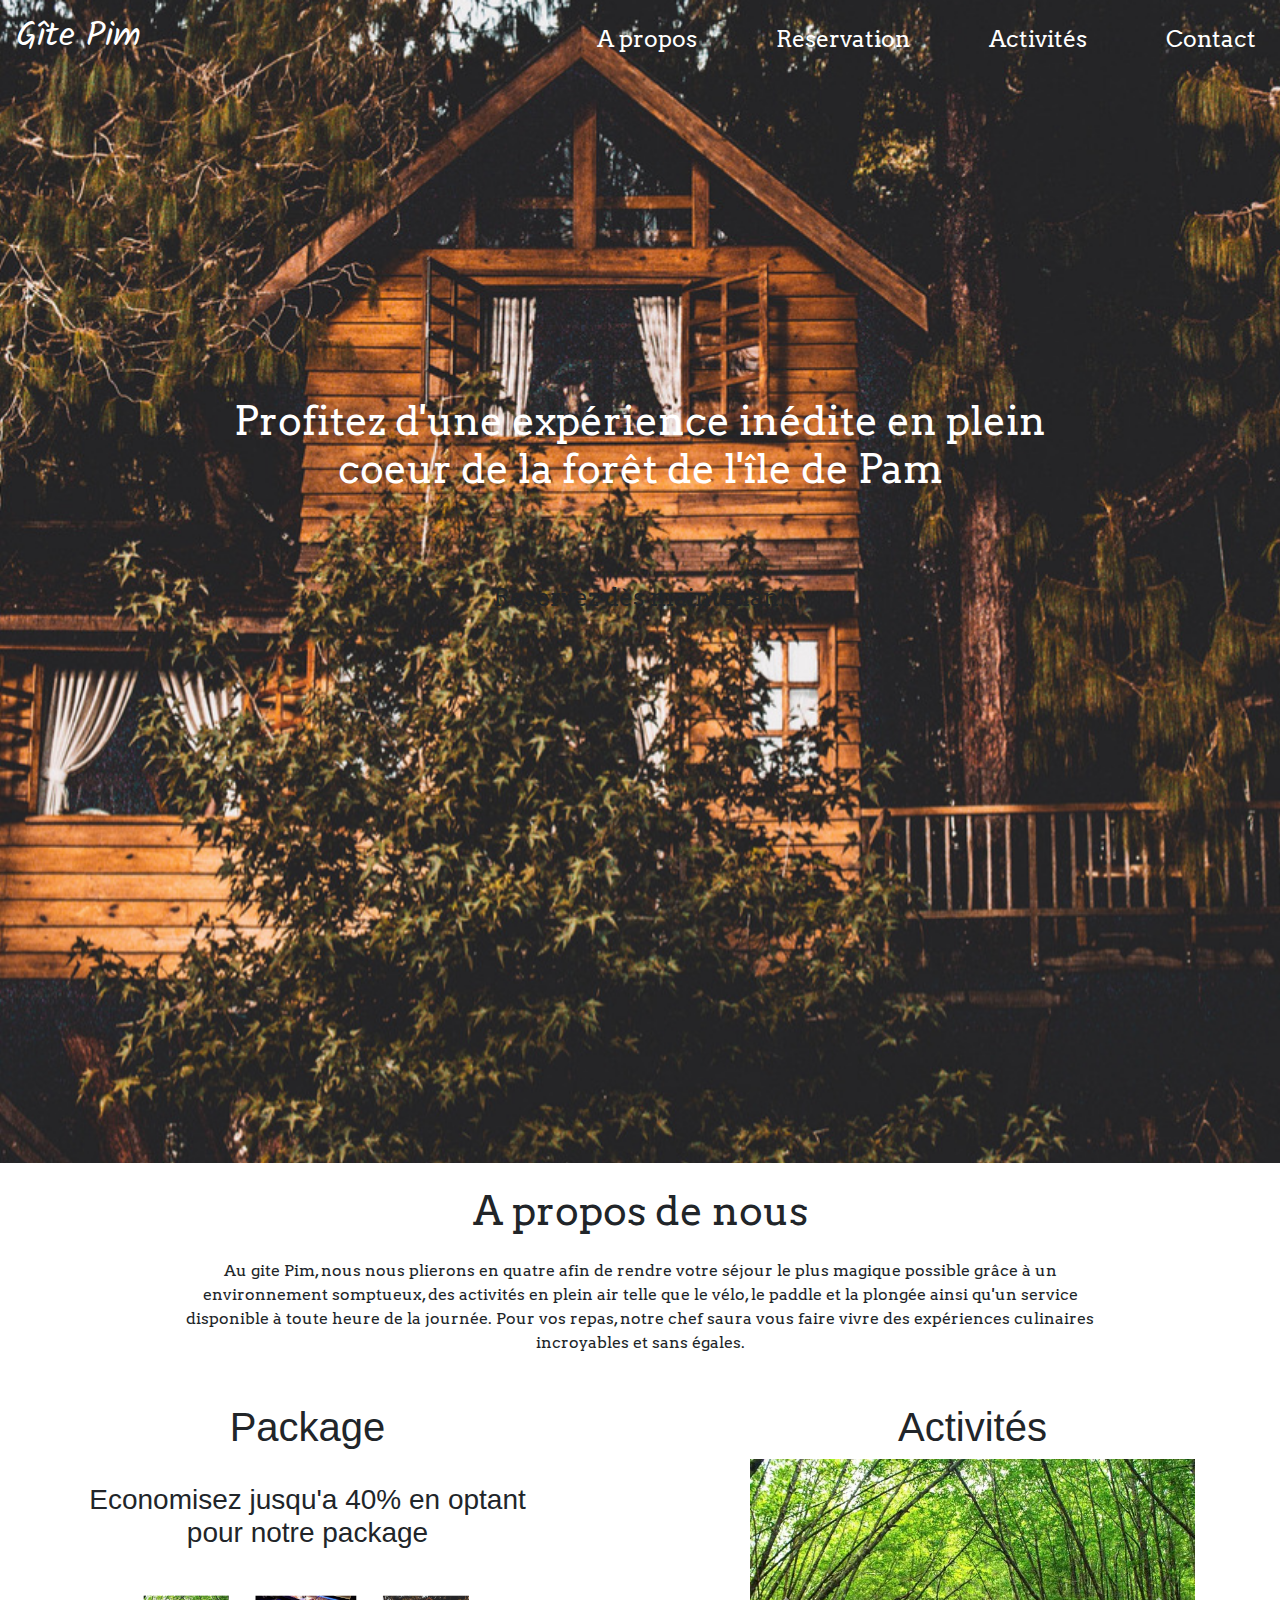
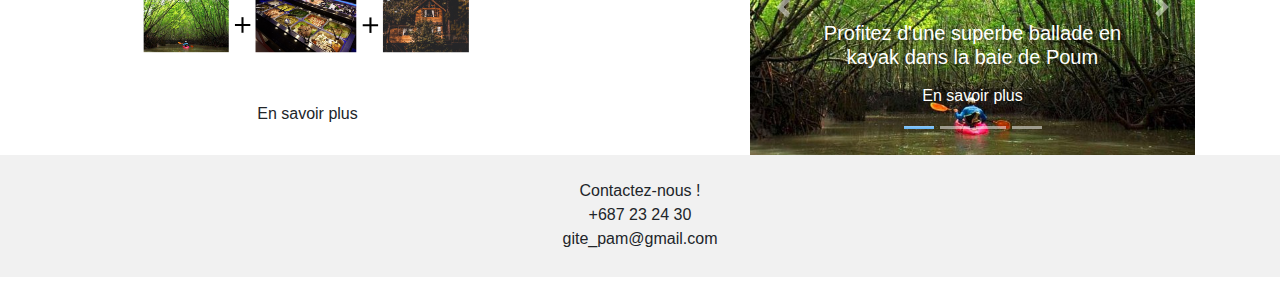
==== index.html @ 511f00cb "Commentaires_code_index" ====
<!DOCTYPE html>
<html lang="en">

<head>
    <meta charset="UTF-8">
    <meta http-equiv="X-UA-Compatible" content="IE=edge">
    <meta name="viewport" content="width=device-width, initial-scale=1.0">

    <link rel="stylesheet" href="../style/style.css">
    <!-- Lien fontawesome -->
    <link rel="stylesheet" href="https://cdnjs.cloudflare.com/ajax/libs/font-awesome/6.2.1/css/all.min.css"
        integrity="sha512-MV7K8+y+gLIBoVD59lQIYicR65iaqukzvf/nwasF0nqhPay5w/9lJmVM2hMDcnK1OnMGCdVK+iQrJ7lzPJQd1w=="
        crossorigin="anonymous" referrerpolicy="no-referrer" />

    <!-- Lien bootstrap -->
    <link rel="stylesheet" href="https://cdn.jsdelivr.net/npm/bootstrap@4.4.1/dist/css/bootstrap.min.css"
        integrity="sha384-Vkoo8x4CGsO3+Hhxv8T/Q5PaXtkKtu6ug5TOeNV6gBiFeWPGFN9MuhOf23Q9Ifjh" crossorigin="anonymous">
    <script src="https://code.jquery.com/jquery-3.4.1.slim.min.js"
        integrity="sha384-J6qa4849blE2+poT4WnyKhv5vZF5SrPo0iEjwBvKU7imGFAV0wwj1yYfoRSJoZ+n"
        crossorigin="anonymous"></script>
    <script src="https://cdn.jsdelivr.net/npm/popper.js@1.16.0/dist/umd/popper.min.js"
        integrity="sha384-Q6E9RHvbIyZFJoft+2mJbHaEWldlvI9IOYy5n3zV9zzTtmI3UksdQRVvoxMfooAo"
        crossorigin="anonymous"></script>
    <script src="https://cdn.jsdelivr.net/npm/bootstrap@4.4.1/dist/js/bootstrap.min.js"
        integrity="sha384-wfSDF2E50Y2D1uUdj0O3uMBJnjuUD4Ih7YwaYd1iqfktj0Uod8GCExl3Og8ifwB6"
        crossorigin="anonymous"></script>

    <title>gît pim</title>
</head>

<body>
    <!-- JUMBOTRON -->
    <section id="jumbotron">
        <!-- Nav bar -->
        <nav class="navbar navbar-expand-lg navbar-dark">
            <!-- Titre/Logo -->
            <a class="navbar-brand" href="#">Gîte Pim</a>
            <button class="navbar-toggler" type="button" data-toggle="collapse" data-target="#navbarNav"
                aria-controls="navbarNav" aria-expanded="false" aria-label="Toggle navigation">
                <span class="navbar-toggler-icon"></span>
            </button>
            <!-- MENU BURGER -->
            <div class="collapse navbar-collapse" id="navbarNav">
                <ul class="navbar-nav ml-auto">
                    <!-- A propos -->
                    <li class="nav-item ">
                        <a class="nav-link" href="apropos">A propos</a>
                    </li>
                    <!-- Reservation -->
                    <li class="nav-item">
                        <a class="nav-link" href="reservation">Reservation</a>
                    </li>
                    <!-- Activités -->
                    <li class="nav-item">
                        <a class="nav-link" href="activites">Activités</a>
                    </li>
                    <!-- Contact -->
                    <li class="nav-item">
                        <a class="nav-link" href="contact">Contact</a>
                    </li>
                </ul>
            </div>
        </nav>
        <!-- Texte jumbotron -->
        <div class="container text-center text-white w-75 mt-5 jumbotron-text">
            <h1>Profitez d'une expérience inédite en plein coeur de la forêt de l'île de Pam </h1>
            <!-- Bouton jumbotron -->
            <br><br><br>
            <button class="btn" style="font-size: 24px;" onclick="window.location.href ='hebergement.html'">Reservez dès maintenant</button>
        </div>

    </section>
    <!-- A propos de nous -->
    <section id="apropos" class="container text-center w-75 mt-4">
        <h1>A propos de nous</h1>
        <p class="mt-4 pb-4">Au gite Pim, nous nous plierons en quatre afin de rendre
            votre séjour le plus magique possible grâce à un environnement somptueux, des activités en plein
            air telle que le vélo, le paddle et la plongée ainsi qu'un service disponible à toute heure de la
            journée. Pour vos repas, notre chef saura vous faire vivre des expériences culinaires
            incroyables et sans égales. </p>
    </section>

    <!-- PACKAGE + ACTIVITES -->
    <div class="text-center container ">
        <div class="row pt-2">
            <!-- PACKAGE -->
            <div class=" col-md-5 " id="reservation">
                <h1>Package</h1>
                <br>
                <h3>Economisez jusqu'a 40% en optant pour notre package </h3>
                <img style="margin-left: 4%;" src="../img/package.png" alt="package" width="100%">
                <button class="btn ">En savoir plus</button>
            </div>
            <div class="col-md-2"></div>
            <!-- CAROUSEL ACTIVITES -->
            <div class="col-md-5" id="decouvertes">
                <h1>Activités</h1>
                <div id="carouselExampleIndicators" class="text-white carousel slide" data-ride="carousel">
                    <ol class="carousel-indicators">
                        <li data-target="#carouselExampleIndicators" data-slide-to="0" class="active"></li>
                        <li data-target="#carouselExampleIndicators" data-slide-to="1"></li>
                        <li data-target="#carouselExampleIndicators" data-slide-to="2"></li>
                        <li data-target="#carouselExampleIndicators" data-slide-to="3"></li>
                    </ol>
                    <div class="carousel-inner">
                        <!-- Balade en kayak -->
                        <div class="carousel-item active">
                            <img class="d-block w-100" src="../img/kayak.jpg" alt="kayak">
                            <div class="carousel-caption d-none d-md-block">
                                <h5>Profitez d'une superbe ballade en kayak dans la baie de Poum</h5>
                                <button class="btn  text-white">En savoir plus</button>
                            </div>
                        </div>
                        <!-- Découverte Mangrove -->
                        <div class="carousel-item">
                            <img class="d-block w-100" src="../img/paddle.jpg" alt="paddle">
                            <div class="carousel-caption d-none d-md-block">
                                <h5>Découvrez des endroits inédits au fin fond de la mangrove de Poum</h5>
                                <button class="btn  text-white">En savoir plus</button>
                            </div>
                        </div>
                        <!-- Balade VTT -->
                        <div class="carousel-item">
                            <img class="d-block w-100" src="../img/velo.jpg" alt="Velo">
                            <div class="carousel-caption d-none d-md-block">
                                <h5>Prenez un grand bol d'air frais avec nos balade en VTT</h5>
                                <button class="btn  text-white">En savoir plus</button>
                            </div>
                        </div>
                        <!-- Découverte Lagon -->
                        <div class="carousel-item">
                            <img class="d-block w-100" src="../img/plonge.webp" alt="Velo">
                            <div class="carousel-caption d-none d-md-block">
                                <h5>Faites d'incroyable découvertes dans le lagon</h5>
                                <button class="btn  text-white">En savoir plus</button>
                            </div>
                        </div>
                    </div>
                    <!-- Item previous -->
                    <a class="carousel-control-prev" href="#carouselExampleIndicators" role="button" data-slide="prev">
                        <span class="carousel-control-prev-icon" aria-hidden="true"></span>
                        <span class="sr-only">Previous</span>
                    </a>
                    <!-- Item next -->
                    <a class="carousel-control-next" href="#carouselExampleIndicators" role="button" data-slide="next">
                        <span class="carousel-control-next-icon" aria-hidden="true"></span>
                        <span class="sr-only">Next</span>
                    </a>
                </div>
            </div>
        </div>
    </div>

    <!-- FOOTER -->
    <footer class="text-center" style="background-color: #f1f1f1;">
        <!-- Grid container CONTACTS -->
        <div class="container pt-4">
            Contactez-nous !
            <section class="mb-4">
                <!-- Phone Number -->
                +687 23 24 30
                <br>
                <!-- e-mail adress -->
                gite_pam@gmail.com
                <br>
                <!-- Facebook -->
                <a class="btn btn-link btn-floating btn-lg text-dark m-1" href="#!" role="button"
                    data-mdb-ripple-color="dark"><i class="fab fa-facebook-f"></i></a>
                <!-- Instagram -->
                <a class="btn btn-link btn-floating btn-lg text-dark m-1" href="#!" role="button"
                    data-mdb-ripple-color="dark"><i class="fab fa-instagram"></i></a>
                <!-- Linkedin -->
                <a class="btn btn-link btn-floating btn-lg text-dark m-1" href="#!" role="button"
                    data-mdb-ripple-color="dark"><i class="fab fa-linkedin"></i></a>
            </section>
    </footer>

</body>

</html>
---- style/style.css ----
@font-face {
    font-family: solitero;
    src: url("../fonts/Solitreo-Regular.ttf") format("truetype");
}

@font-face {
    font-family: arvo;
    src: url("../fonts/Arvo-Regular.ttf") format("truetype");
}

html {
    scroll-behavior: smooth;
    margin: 0;
    padding: 0;

}

.navbar-brand {
    font-family: solitero;
    font-size: 35px !important;
}

#jumbotron {

    width: 100%;
    height: 100%;

    background-image: url("../img/jumbo.png");
    background-size: cover;
    background-repeat: no-repeat;
    background-position: top;
    padding-bottom: 60vh;
    font-family: arvo;


}

.nav-link {
    color: white !important;
    font-size: 23px;
    margin-left: 7vh;
}

.jumbotron-text {
    padding-top: 30vh;
}

#apropos {
    font-family: arvo;

}


/* Hour */

.container-fluid {
    padding-top: 120px !important;
    padding-bottom: 120px !important;
}

.card {
  box-shadow: 0px 4px 8px 0px #7986CB;
}

input {
    padding: 10px 20px !important;
    border: 1px solid #000 !important;
    border-radius: 10px;
    box-sizing: border-box;
    background-color: #616161 !important;
    color: #fff !important;
    font-size: 16px;
    letter-spacing: 1px;
    width: 180px;
}

input:focus {
    -moz-box-shadow: none !important;
    -webkit-box-shadow: none !important;
    box-shadow: none !important;
    border: 1px solid #512DA8;
    outline-width: 0;
}

::placeholder {
    color: #fff;
    opacity: 1;
}

:-ms-input-placeholder {
    color: #fff;
}

::-ms-input-placeholder {
    color: #fff;
}

button:focus {
    -moz-box-shadow: none !important;
    -webkit-box-shadow: none !important;
    box-shadow: none !important;
    outline-width: 0;
}

.datepicker {
  background-color: #000 !important;
  color: #fff !important;
  border: none;
  padding: 10px !important;
}

.datepicker-dropdown:after {
  border-bottom: 6px solid #000;
}

thead tr:nth-child(3) th {
  color: #fff !important;
  font-weight: bold;
  padding-top: 20px;
  padding-bottom: 10px;
}

.dow, .old-day, .day, .new-day {
  width: 40px !important;
  height: 40px !important;
  border-radius: 0px !important;
}

.old-day:hover, .day:hover, .new-day:hover, .month:hover, .year:hover, .decade:hover, .century:hover {
  border-radius: 6px !important;
  background-color: #eee;
  color: #000;
}

.active {
  border-radius: 6px !important;
  background-image: linear-gradient(#90CAF9, #64B5F6) !important;
  color: #000 !important;
}

.disabled {
  color: #616161 !important;
}

.prev, .next, .datepicker-switch {
  border-radius: 0 !important;
  padding: 20px 10px !important;
  text-transform: uppercase;
  font-size: 20px;
  color: #fff !important;
  opacity: 0.8;
}

.prev:hover, .next:hover, .datepicker-switch:hover {
  background-color: inherit !important;
  opacity: 1;
}

.cell {
  border: 1px solid #BDBDBD;
  margin: 2px;
  cursor: pointer;
}

.cell:hover {
  border: 1px solid #3D5AFE;
}

.cell.select {
  background-color: #3D5AFE;
  color: #fff;
}

.fa-calendar {
  color: #fff;
  font-size: 30px;
  padding-top: 8px;
  padding-left: 5px;
  cursor: pointer;
}

/* Hour end */
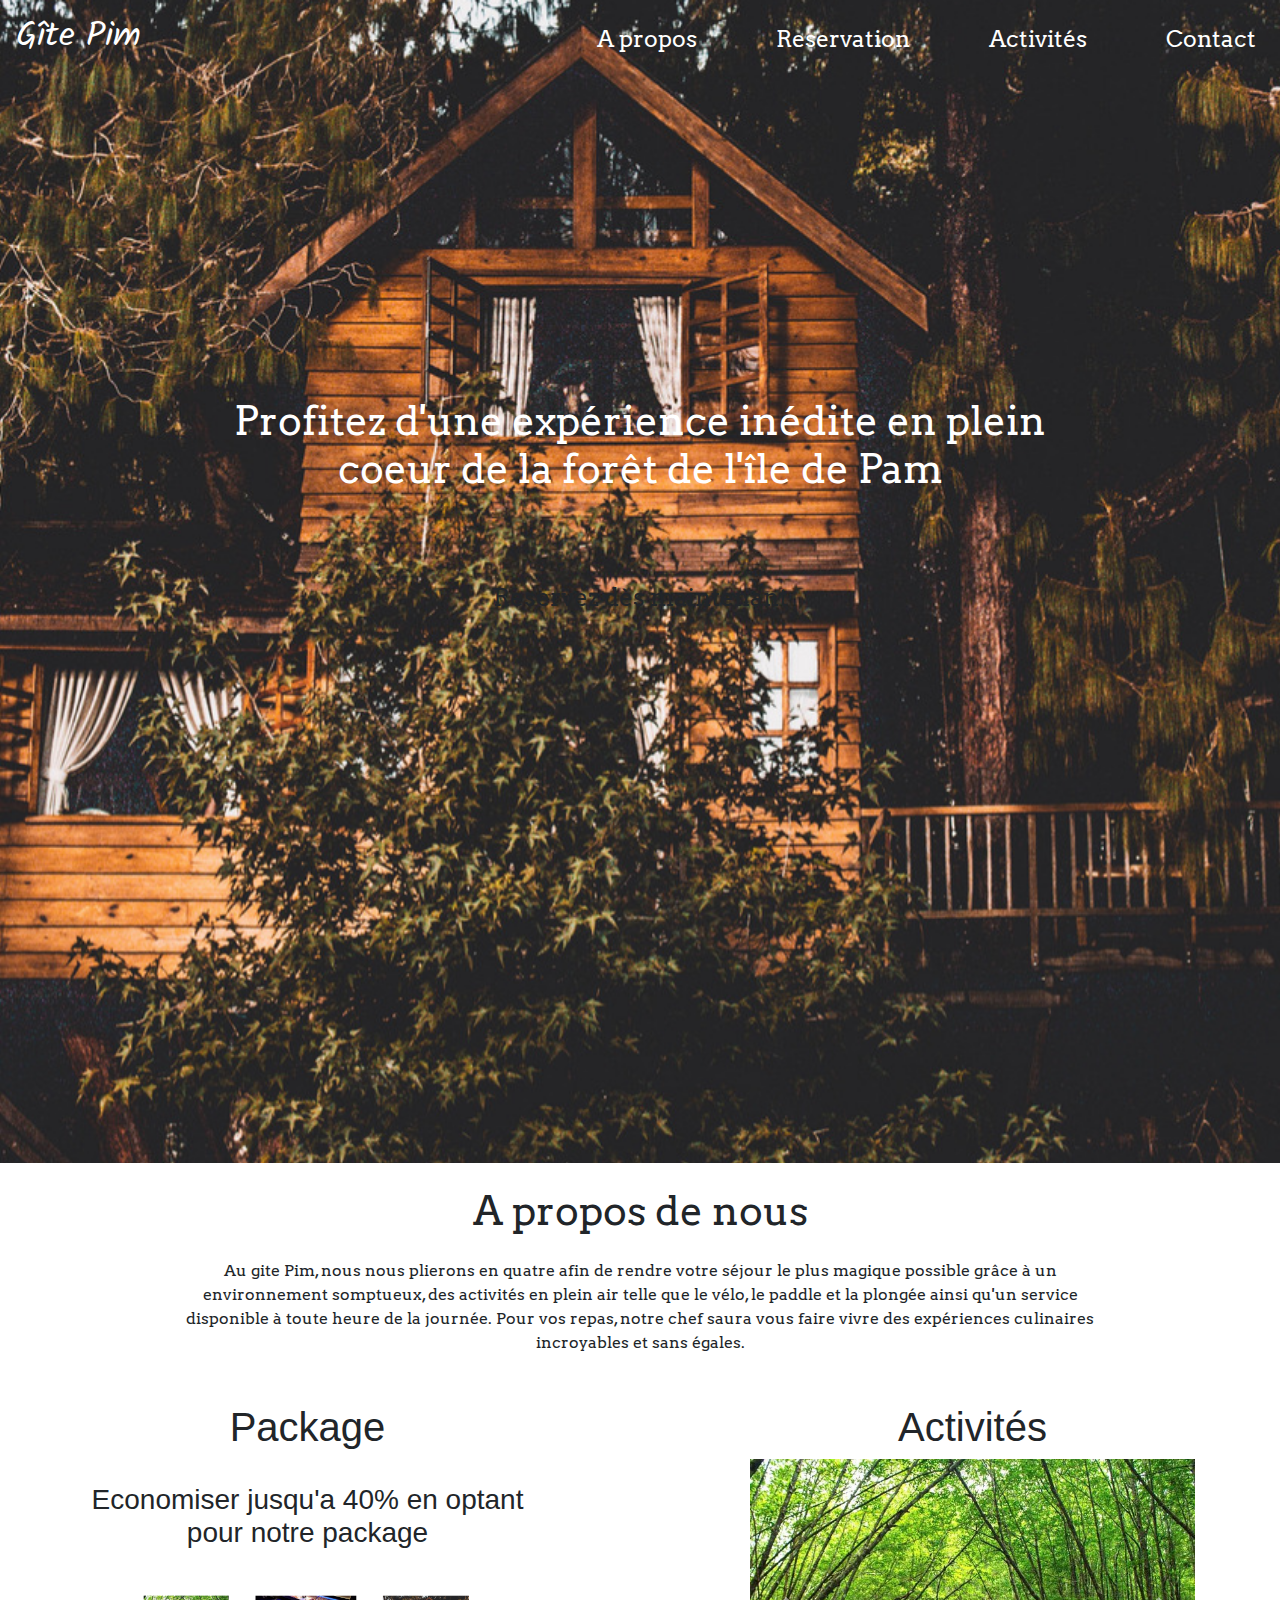
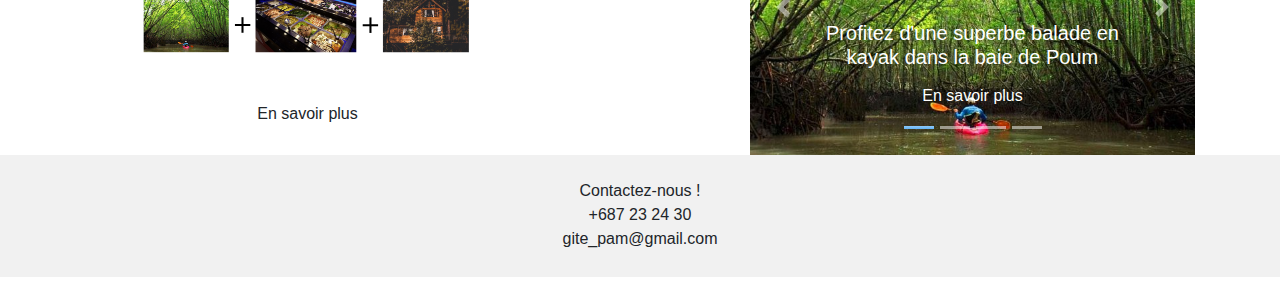
==== commit 55972a8c: "commit_package" ====
--- a/index.html
+++ b/index.html
@@ -25,7 +25,7 @@
         integrity="sha384-wfSDF2E50Y2D1uUdj0O3uMBJnjuUD4Ih7YwaYd1iqfktj0Uod8GCExl3Og8ifwB6"
         crossorigin="anonymous"></script>
 
-    <title>gît pim</title>
+    <title>Gîte Pim</title>
 </head>
 
 <body>
@@ -33,7 +33,6 @@
     <section id="jumbotron">
         <!-- Nav bar -->
         <nav class="navbar navbar-expand-lg navbar-dark">
-            <!-- Titre/Logo -->
             <a class="navbar-brand" href="#">Gîte Pim</a>
             <button class="navbar-toggler" type="button" data-toggle="collapse" data-target="#navbarNav"
                 aria-controls="navbarNav" aria-expanded="false" aria-label="Toggle navigation">
@@ -61,16 +60,16 @@
                 </ul>
             </div>
         </nav>
-        <!-- Texte jumbotron -->
+        <!-- Text sur jumbotron -->
         <div class="container text-center text-white w-75 mt-5 jumbotron-text">
             <h1>Profitez d'une expérience inédite en plein coeur de la forêt de l'île de Pam </h1>
-            <!-- Bouton jumbotron -->
+            <!-- bouton jumbotron -->
             <br><br><br>
-            <button class="btn" style="font-size: 24px;" onclick="window.location.href ='hebergement.html'">Reservez dès maintenant</button>
+            <button class="btn" style="font-size: 24px;" onclick="window.location.href ='hebergement.html'">Reservez dès
+                maintenant</button>
         </div>
-
     </section>
-    <!-- A propos de nous -->
+    <!-- A propos -->
     <section id="apropos" class="container text-center w-75 mt-4">
         <h1>A propos de nous</h1>
         <p class="mt-4 pb-4">Au gite Pim, nous nous plierons en quatre afin de rendre
@@ -80,16 +79,16 @@
             incroyables et sans égales. </p>
     </section>
 
-    <!-- PACKAGE + ACTIVITES -->
+    <!-- ACTIVITES + PACKAGES  -->
     <div class="text-center container ">
         <div class="row pt-2">
             <!-- PACKAGE -->
             <div class=" col-md-5 " id="reservation">
                 <h1>Package</h1>
                 <br>
-                <h3>Economisez jusqu'a 40% en optant pour notre package </h3>
+                <h3>Economiser jusqu'a 40% en optant pour notre package </h3>
                 <img style="margin-left: 4%;" src="../img/package.png" alt="package" width="100%">
-                <button class="btn ">En savoir plus</button>
+                <button class="btn" onclick="window.location.href ='package_details.html'">En savoir plus</button>
             </div>
             <div class="col-md-2"></div>
             <!-- CAROUSEL ACTIVITES -->
@@ -102,12 +101,12 @@
                         <li data-target="#carouselExampleIndicators" data-slide-to="2"></li>
                         <li data-target="#carouselExampleIndicators" data-slide-to="3"></li>
                     </ol>
+                    <!-- Balade kayak -->
                     <div class="carousel-inner">
-                        <!-- Balade en kayak -->
                         <div class="carousel-item active">
                             <img class="d-block w-100" src="../img/kayak.jpg" alt="kayak">
                             <div class="carousel-caption d-none d-md-block">
-                                <h5>Profitez d'une superbe ballade en kayak dans la baie de Poum</h5>
+                                <h5>Profitez d'une superbe balade en kayak dans la baie de Poum</h5>
                                 <button class="btn  text-white">En savoir plus</button>
                             </div>
                         </div>
@@ -136,7 +135,7 @@
                             </div>
                         </div>
                     </div>
-                    <!-- Item previous -->
+                    <!-- Item Previous -->
                     <a class="carousel-control-prev" href="#carouselExampleIndicators" role="button" data-slide="prev">
                         <span class="carousel-control-prev-icon" aria-hidden="true"></span>
                         <span class="sr-only">Previous</span>
@@ -151,11 +150,10 @@
         </div>
     </div>
 
-    <!-- FOOTER -->
     <footer class="text-center" style="background-color: #f1f1f1;">
-        <!-- Grid container CONTACTS -->
+        <!-- CONTACTS -->
         <div class="container pt-4">
-            Contactez-nous !
+            Contactez-nous ! 
             <section class="mb-4">
                 <!-- Phone Number -->
                 +687 23 24 30
@@ -173,6 +171,7 @@
                 <a class="btn btn-link btn-floating btn-lg text-dark m-1" href="#!" role="button"
                     data-mdb-ripple-color="dark"><i class="fab fa-linkedin"></i></a>
             </section>
+        </div>
     </footer>
 
 </body>
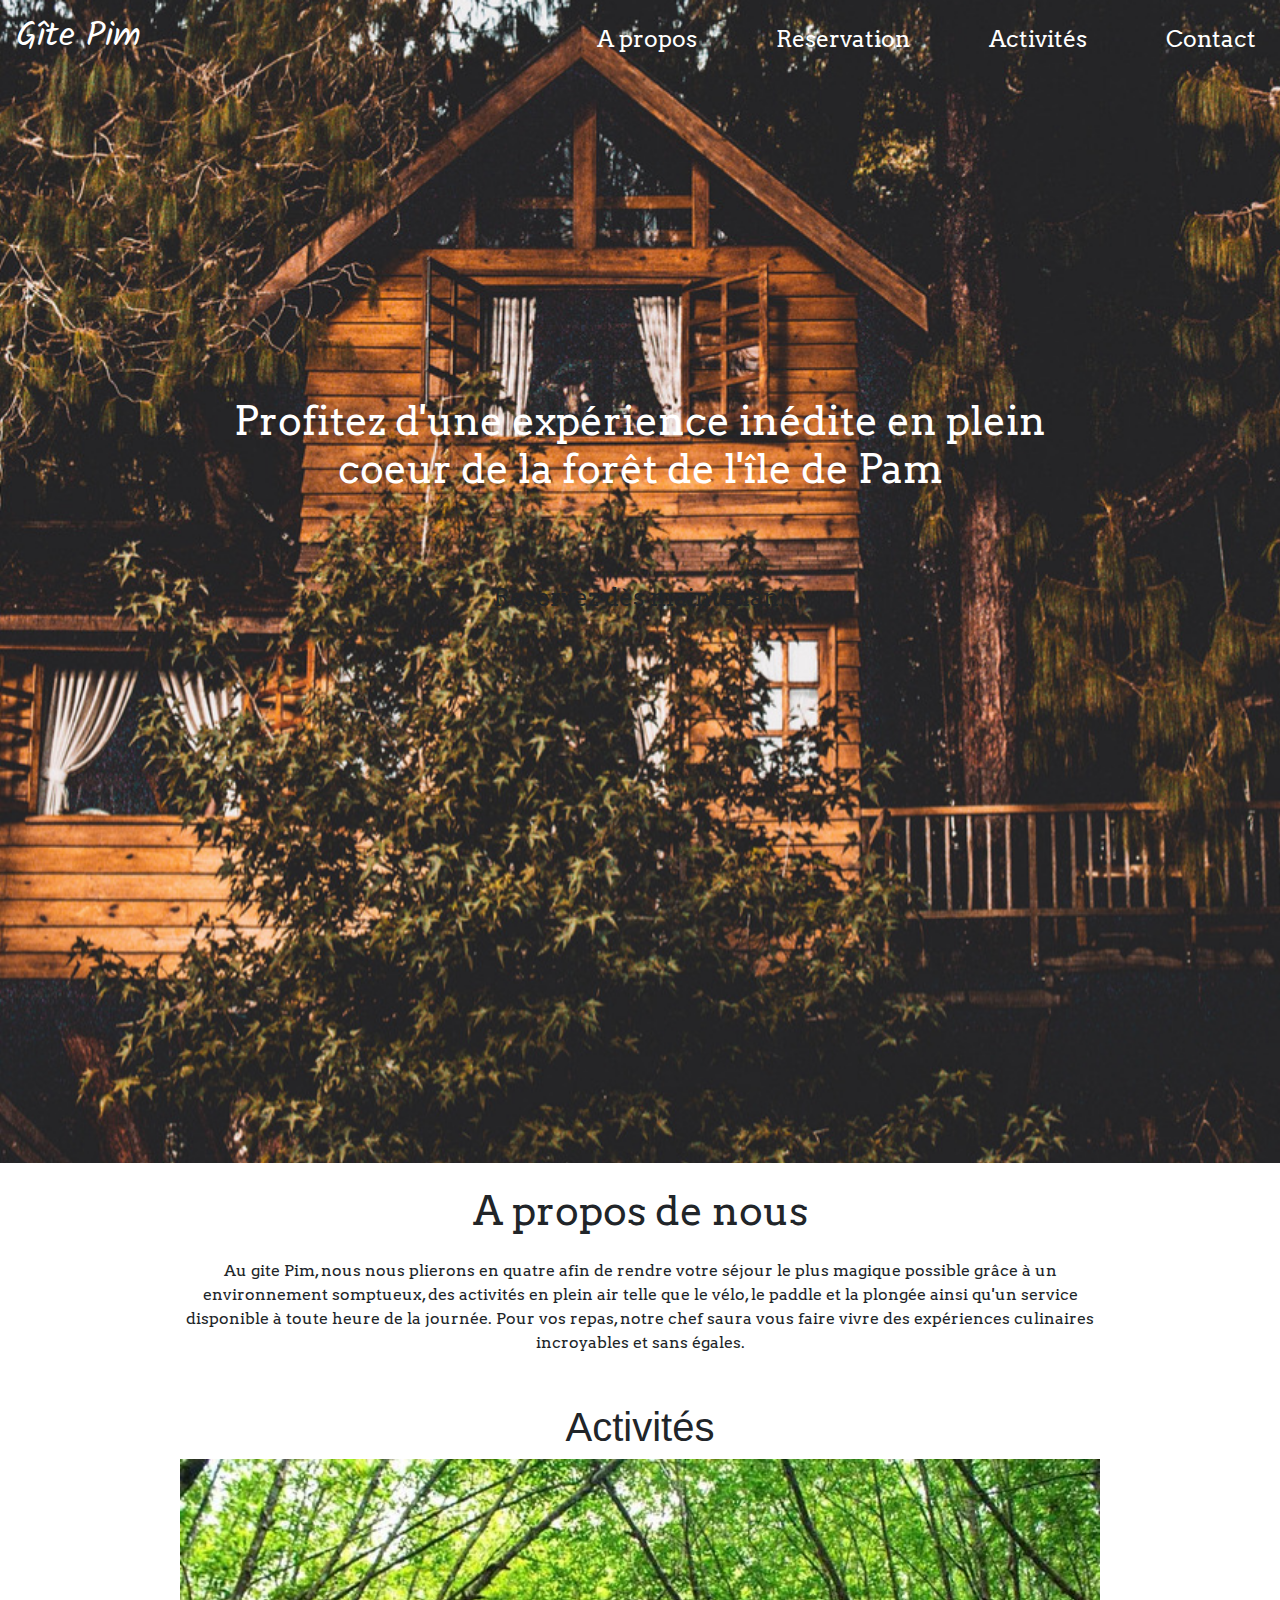
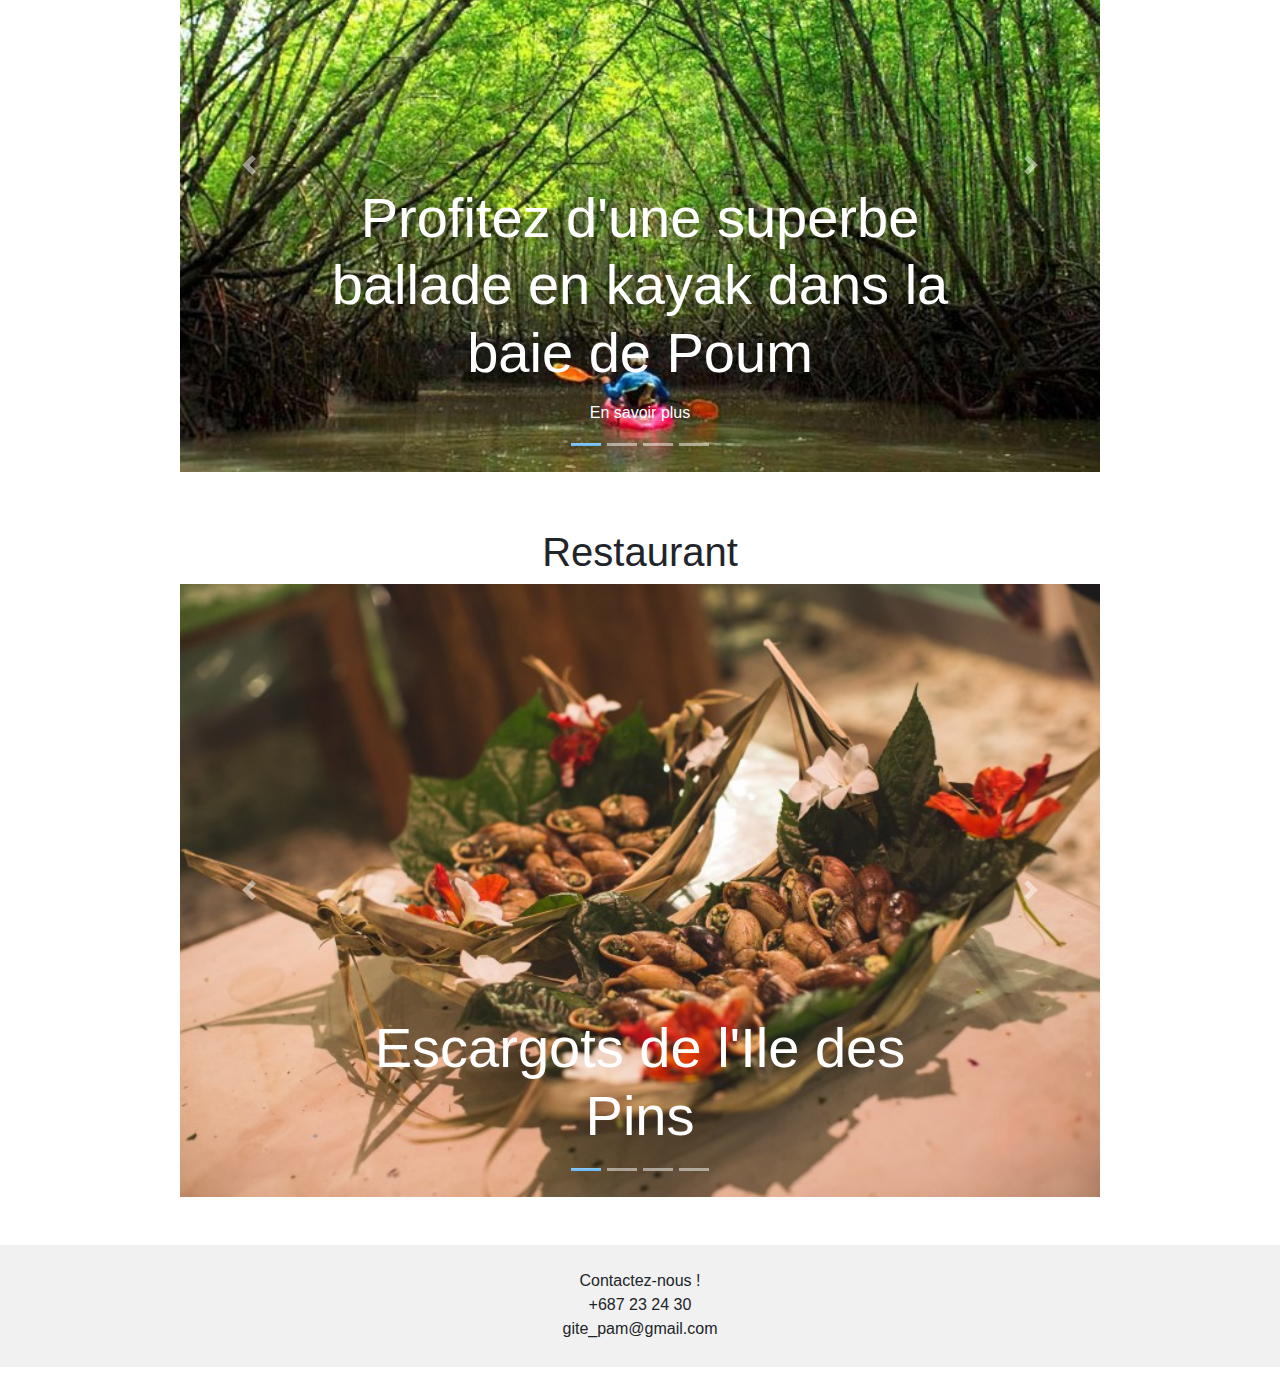
==== commit c501ea6b: "carouselmenu_ancres_nav" ====
--- a/index.html
+++ b/index.html
@@ -33,6 +33,7 @@
     <section id="jumbotron">
         <!-- Nav bar -->
         <nav class="navbar navbar-expand-lg navbar-dark">
+            <!-- Titre/Logo -->
             <a class="navbar-brand" href="#">Gîte Pim</a>
             <button class="navbar-toggler" type="button" data-toggle="collapse" data-target="#navbarNav"
                 aria-controls="navbarNav" aria-expanded="false" aria-label="Toggle navigation">
@@ -43,7 +44,7 @@
                 <ul class="navbar-nav ml-auto">
                     <!-- A propos -->
                     <li class="nav-item ">
-                        <a class="nav-link" href="apropos">A propos</a>
+                        <a class="nav-link" href="#apropos">A propos</a>
                     </li>
                     <!-- Reservation -->
                     <li class="nav-item">
@@ -51,25 +52,25 @@
                     </li>
                     <!-- Activités -->
                     <li class="nav-item">
-                        <a class="nav-link" href="activites">Activités</a>
+                        <a class="nav-link" href="#activites">Activités</a>
                     </li>
                     <!-- Contact -->
                     <li class="nav-item">
-                        <a class="nav-link" href="contact">Contact</a>
+                        <a class="nav-link" href="#contact">Contact</a>
                     </li>
                 </ul>
             </div>
         </nav>
-        <!-- Text sur jumbotron -->
+        <!-- Texte jumbotron -->
         <div class="container text-center text-white w-75 mt-5 jumbotron-text">
             <h1>Profitez d'une expérience inédite en plein coeur de la forêt de l'île de Pam </h1>
-            <!-- bouton jumbotron -->
+            <!-- Bouton jumbotron -->
             <br><br><br>
-            <button class="btn" style="font-size: 24px;" onclick="window.location.href ='hebergement.html'">Reservez dès
-                maintenant</button>
+            <button class="btn" style="font-size: 24px;" onclick="window.location.href ='hebergement.html'">Reservez dès maintenant</button>
         </div>
+
     </section>
-    <!-- A propos -->
+    <!-- A propos de nous -->
     <section id="apropos" class="container text-center w-75 mt-4">
         <h1>A propos de nous</h1>
         <p class="mt-4 pb-4">Au gite Pim, nous nous plierons en quatre afin de rendre
@@ -79,69 +80,58 @@
             incroyables et sans égales. </p>
     </section>
 
-    <!-- ACTIVITES + PACKAGES  -->
+    <!-- ACTIVITES + MENU -->
     <div class="text-center container ">
-        <div class="row pt-2">
-            <!-- PACKAGE -->
-            <div class=" col-md-5 " id="reservation">
-                <h1>Package</h1>
-                <br>
-                <h3>Economiser jusqu'a 40% en optant pour notre package </h3>
-                <img style="margin-left: 4%;" src="../img/package.png" alt="package" width="100%">
-                <button class="btn" onclick="window.location.href ='package_details.html'">En savoir plus</button>
-            </div>
-            <div class="col-md-2"></div>
-            <!-- CAROUSEL ACTIVITES -->
-            <div class="col-md-5" id="decouvertes">
+        <div class="row pt-2 justify-content-center mb-5">
+            <!-- Carousel ACTIVITES-->
+            <div class="col-10" id="activites">
                 <h1>Activités</h1>
-                <div id="carouselExampleIndicators" class="text-white carousel slide" data-ride="carousel">
+                <div id="carouselActivites" class="text-white carousel slide" data-ride="carousel">
                     <ol class="carousel-indicators">
-                        <li data-target="#carouselExampleIndicators" data-slide-to="0" class="active"></li>
-                        <li data-target="#carouselExampleIndicators" data-slide-to="1"></li>
-                        <li data-target="#carouselExampleIndicators" data-slide-to="2"></li>
-                        <li data-target="#carouselExampleIndicators" data-slide-to="3"></li>
+                        <li data-target="#carouselActivites" data-slide-to="0" class="active"></li>
+                        <li data-target="#carouselActivites" data-slide-to="1"></li>
+                        <li data-target="#carouselActivites" data-slide-to="2"></li>
+                        <li data-target="#carouselActivites" data-slide-to="3"></li>
                     </ol>
-                    <!-- Balade kayak -->
                     <div class="carousel-inner">
+                        <!-- Balade en kayak -->
                         <div class="carousel-item active">
-                            <img class="d-block w-100" src="../img/kayak.jpg" alt="kayak">
-                            <div class="carousel-caption d-none d-md-block">
-                                <h5>Profitez d'une superbe balade en kayak dans la baie de Poum</h5>
+                            <img class="opacity-80 d-block w-100" src="../img/kayak.jpg" alt="kayak">
+                            <div class="carousel-caption d-none d-md-block">
+                                <h5 class="display-4">Profitez d'une superbe ballade en kayak dans la baie de Poum</h5>
                                 <button class="btn  text-white">En savoir plus</button>
                             </div>
                         </div>
                         <!-- Découverte Mangrove -->
                         <div class="carousel-item">
-                            <img class="d-block w-100" src="../img/paddle.jpg" alt="paddle">
-                            <div class="carousel-caption d-none d-md-block">
-                                <h5>Découvrez des endroits inédits au fin fond de la mangrove de Poum</h5>
+                            <img class="opacity-80 d-block w-100" src="../img/paddle.jpg" alt="paddle">
+                            <div class="carousel-caption d-none d-md-block">
+                                <h5 class="display-4">Découvrez des endroits inédits au fin fond de la mangrove de Poum</h5>
                                 <button class="btn  text-white">En savoir plus</button>
                             </div>
                         </div>
                         <!-- Balade VTT -->
                         <div class="carousel-item">
-                            <img class="d-block w-100" src="../img/velo.jpg" alt="Velo">
-                            <div class="carousel-caption d-none d-md-block">
-                                <h5>Prenez un grand bol d'air frais avec nos balade en VTT</h5>
+                            <img class="opacity-80 d-block w-100" src="../img/velo.jpg" alt="Velo">
+                            <div class="carousel-caption d-none d-md-block">
+                                <h5 class="display-4">Prenez un grand bol d'air frais avec nos ballade en VTT</h5>
                                 <button class="btn  text-white">En savoir plus</button>
                             </div>
                         </div>
                         <!-- Découverte Lagon -->
                         <div class="carousel-item">
-                            <img class="d-block w-100" src="../img/plonge.webp" alt="Velo">
-                            <div class="carousel-caption d-none d-md-block">
-                                <h5>Faites d'incroyable découvertes dans le lagon</h5>
+                            <img class="opacity-80 d-block w-100" src="../img/plonge.webp" alt="Velo">
+                            <div class="carousel-caption d-none d-md-block">
+                                <h5 class="display-4">Faites d'incroyables découvertes dans le lagon</h5>
                                 <button class="btn  text-white">En savoir plus</button>
                             </div>
                         </div>
                     </div>
-                    <!-- Item Previous -->
-                    <a class="carousel-control-prev" href="#carouselExampleIndicators" role="button" data-slide="prev">
+                    <a class="carousel-control-prev" href="#carouselActivites" role="button" data-slide="prev">
                         <span class="carousel-control-prev-icon" aria-hidden="true"></span>
                         <span class="sr-only">Previous</span>
                     </a>
-                    <!-- Item next -->
-                    <a class="carousel-control-next" href="#carouselExampleIndicators" role="button" data-slide="next">
+                    <a class="carousel-control-next" href="#carouselActivites" role="button" data-slide="next">
                         <span class="carousel-control-next-icon" aria-hidden="true"></span>
                         <span class="sr-only">Next</span>
                     </a>
@@ -150,10 +140,69 @@
         </div>
     </div>
 
+    <div class="text-center container ">
+        <div class="row pt-2 justify-content-center mb-5">
+            <!-- Carousel MENU -->
+            <div class="col-10" id="menu">
+                <h1>Restaurant</h1>
+                <div id="carouselRestaurant" class="text-white carousel slide" data-ride="carousel">
+                    <ol class="carousel-indicators">
+                        <li data-target="#carouselRestaurant" data-slide-to="0" class="active"></li>
+                        <li data-target="#carouselRestaurant" data-slide-to="1"></li>
+                        <li data-target="#carouselRestaurant" data-slide-to="2"></li>
+                        <li data-target="#carouselRestaurant" data-slide-to="3"></li>
+                    </ol>
+            
+                    <div class="carousel-inner">
+                        <!-- Escargots -->
+                        <div class="carousel-item active">
+                            <img class="opacity-80 d-block w-100" src="../img/escargotsIleDesPins.jpg" alt="Escargots de l'Ile Des Pins">
+                            <div class="carousel-caption d-none d-md-block">
+                                <h5 class="display-4">Escargots de l'Ile des Pins</h5>
+                            </div>
+                        </div>
+                        <!-- Poissons -->
+                        <div class="carousel-item">
+                            <img class="opacity-80 d-block w-100" src="../img/poissonLagon.jpg" alt="Poisson du lagon Calédonien">
+                            <div class="carousel-caption d-none d-md-block">
+                                <h5 class="display-4">Les poissons du lagon Calédonien</h5>
+                            </div>
+                        </div>
+                        <!-- Bougna -->
+                        <div class="carousel-item">
+                            <img class="opacity-80 d-block w-100" src="../img/bougna.jpg" alt="Velo">
+                            <div class="carousel-caption d-none d-md-block">
+                                <h5 class="display-4">Bougna</h5>
+                            </div>
+                        </div>
+                        <!-- Poisson cru Soyo -->
+                        <div class="carousel-item">
+                            <img class="opacity-80 d-block w-100" src="../img/poissonCruSoyo.jpg" alt="Velo">
+                            <div class="carousel-caption d-none d-md-block">
+                                <h5 class="display-4">Poisson cru au soyo</h5>
+                            </div>
+                        </div>
+                    </div>
+                    <!-- Item Previous -->
+                    <a class="carousel-control-prev" href="#carouselRestaurant" role="button" data-slide="prev">
+                        <span class="carousel-control-prev-icon" aria-hidden="true"></span>
+                        <span class="sr-only">Previous</span>
+                    </a>
+                    <!-- Item Next -->
+                    <a class="carousel-control-next" href="#carouselRestaurant" role="button" data-slide="next">
+                        <span class="carousel-control-next-icon" aria-hidden="true"></span>
+                        <span class="sr-only">Next</span>
+                    </a>
+                </div>
+            </div>
+        </div>
+    </div>
+
+    <!-- FOOTER -->
     <footer class="text-center" style="background-color: #f1f1f1;">
-        <!-- CONTACTS -->
+        <!-- Grid container CONTACTS -->
         <div class="container pt-4">
-            Contactez-nous ! 
+            Contactez-nous !
             <section class="mb-4">
                 <!-- Phone Number -->
                 +687 23 24 30
@@ -171,7 +220,6 @@
                 <a class="btn btn-link btn-floating btn-lg text-dark m-1" href="#!" role="button"
                     data-mdb-ripple-color="dark"><i class="fab fa-linkedin"></i></a>
             </section>
-        </div>
     </footer>
 
 </body>
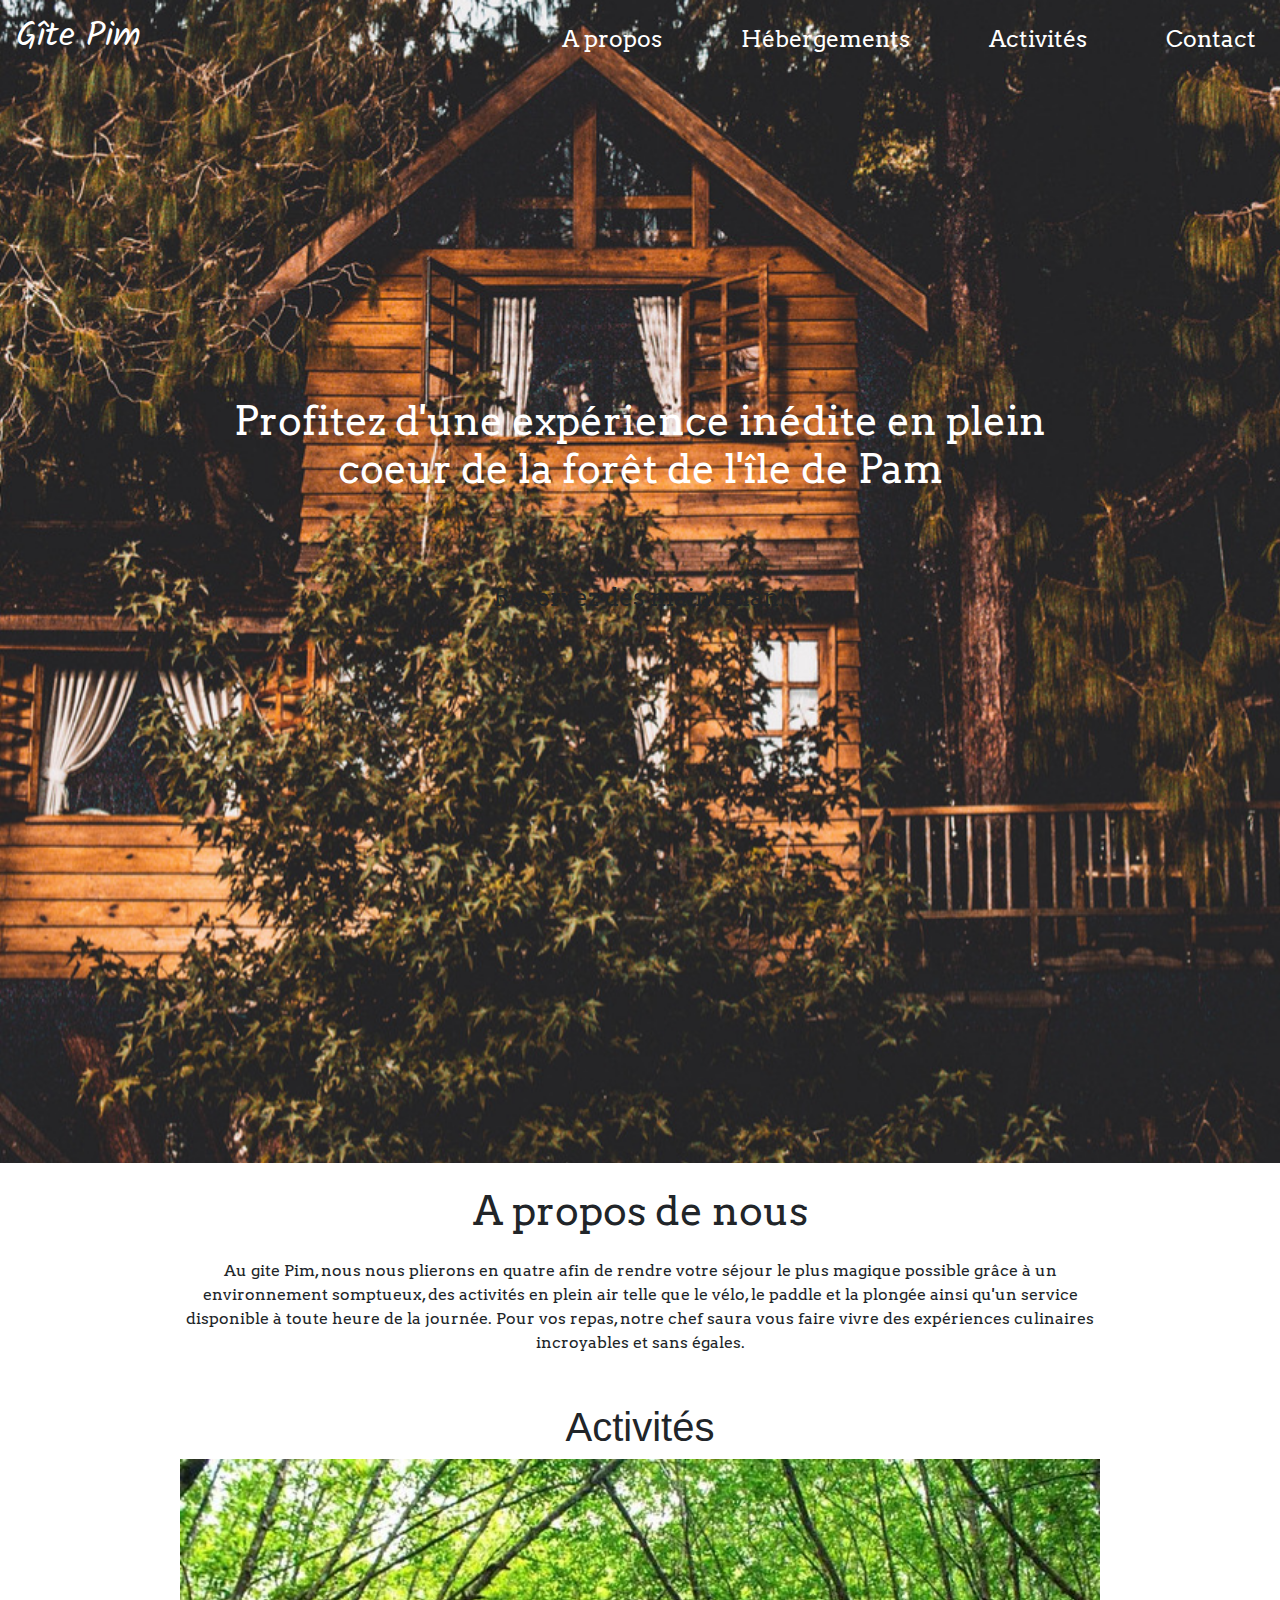
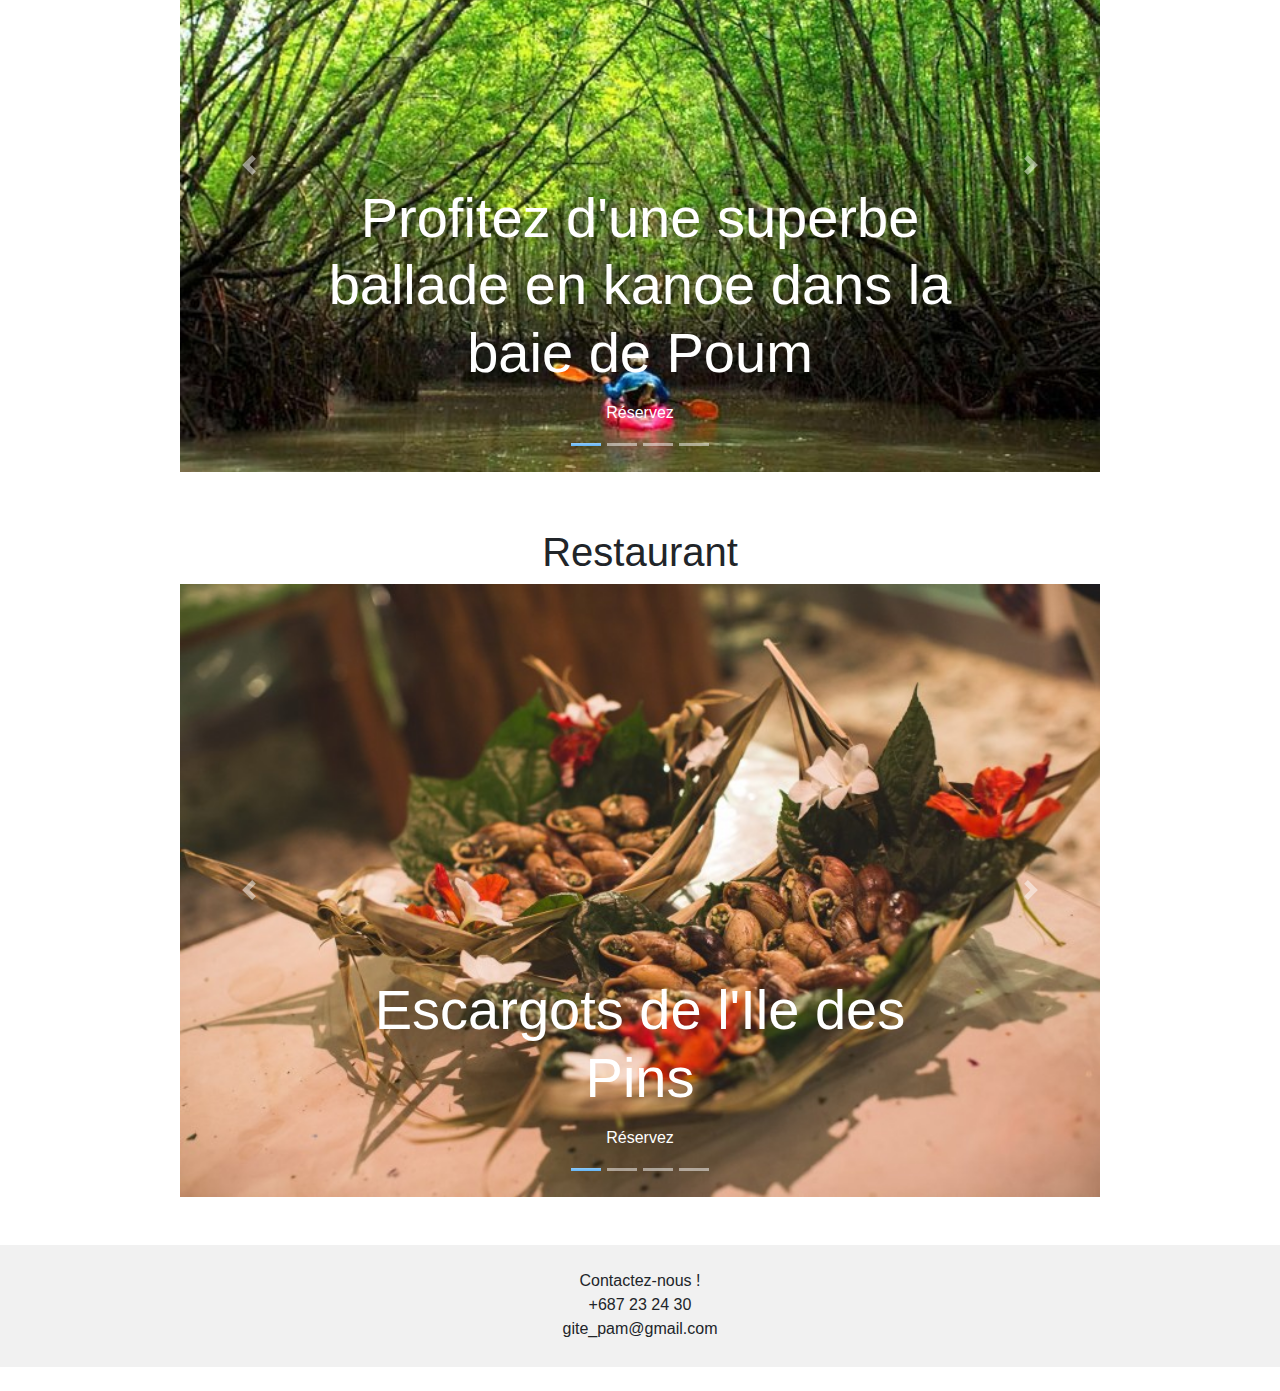
==== commit 0eee9b01: "update index" ====
--- a/index.html
+++ b/index.html
@@ -48,11 +48,11 @@
                     </li>
                     <!-- Reservation -->
                     <li class="nav-item">
-                        <a class="nav-link" href="reservation">Reservation</a>
+                        <a class="nav-link" href="/reservation.html">Hébergements</a>
                     </li>
                     <!-- Activités -->
                     <li class="nav-item">
-                        <a class="nav-link" href="#activites">Activités</a>
+                        <a class="nav-link" href="/reservation_activitee.html">Activités</a>
                     </li>
                     <!-- Contact -->
                     <li class="nav-item">
@@ -66,7 +66,7 @@
             <h1>Profitez d'une expérience inédite en plein coeur de la forêt de l'île de Pam </h1>
             <!-- Bouton jumbotron -->
             <br><br><br>
-            <button class="btn" style="font-size: 24px;" onclick="window.location.href ='hebergement.html'">Reservez dès maintenant</button>
+            <button class="btn" style="font-size: 24px;" onclick="window.location.href ='reservation.html'">Reservez dès maintenant</button>
         </div>
 
     </section>
@@ -84,7 +84,7 @@
     <div class="text-center container ">
         <div class="row pt-2 justify-content-center mb-5">
             <!-- Carousel ACTIVITES-->
-            <div class="col-10" id="activites">
+            <div class="col-10">
                 <h1>Activités</h1>
                 <div id="carouselActivites" class="text-white carousel slide" data-ride="carousel">
                     <ol class="carousel-indicators">
@@ -96,34 +96,26 @@
                     <div class="carousel-inner">
                         <!-- Balade en kayak -->
                         <div class="carousel-item active">
-                            <img class="opacity-80 d-block w-100" src="../img/kayak.jpg" alt="kayak">
-                            <div class="carousel-caption d-none d-md-block">
-                                <h5 class="display-4">Profitez d'une superbe ballade en kayak dans la baie de Poum</h5>
-                                <button class="btn  text-white">En savoir plus</button>
-                            </div>
-                        </div>
-                        <!-- Découverte Mangrove -->
-                        <div class="carousel-item">
-                            <img class="opacity-80 d-block w-100" src="../img/paddle.jpg" alt="paddle">
-                            <div class="carousel-caption d-none d-md-block">
-                                <h5 class="display-4">Découvrez des endroits inédits au fin fond de la mangrove de Poum</h5>
-                                <button class="btn  text-white">En savoir plus</button>
-                            </div>
-                        </div>
-                        <!-- Balade VTT -->
-                        <div class="carousel-item">
-                            <img class="opacity-80 d-block w-100" src="../img/velo.jpg" alt="Velo">
-                            <div class="carousel-caption d-none d-md-block">
-                                <h5 class="display-4">Prenez un grand bol d'air frais avec nos ballade en VTT</h5>
-                                <button class="btn  text-white">En savoir plus</button>
+                            <a href="/reservation_activitee.html"><img class="d-block w-100" src="./img/kayak.jpg" alt="Image kayak"></a>
+                            <div class="carousel-caption d-none d-md-block">
+                                <h5 class="display-4">Profitez d'une superbe ballade en kanoe dans la baie de Poum</h5>
+                                <button class="btn  text-white"><a class="text-white" href="/reservation_activitee.html">Réservez</a></button>
+                            </div>
+                        </div>
+                        <!-- Randonnée -->
+                        <div class="carousel-item">
+                            <a href="/reservation_activitee.html"><img class="d-block w-100" src="./img/rando.png" alt="Image randonnée"></a>
+                            <div class="carousel-caption d-none d-md-block">
+                                <h5 class="display-4">Prenez un grand bol d'air frais durant une randonnée en forêt</h5>
+                                <button class="btn  text-white"><a class="text-white" href="/reservation_activitee.html">Réservez</a></button>
                             </div>
                         </div>
                         <!-- Découverte Lagon -->
                         <div class="carousel-item">
-                            <img class="opacity-80 d-block w-100" src="../img/plonge.webp" alt="Velo">
+                            <a href="/reservation_activitee.html"><img class="d-block w-100" src="../img/groupe_plongee.png" alt="Groupe de plongée"></a>
                             <div class="carousel-caption d-none d-md-block">
                                 <h5 class="display-4">Faites d'incroyables découvertes dans le lagon</h5>
-                                <button class="btn  text-white">En savoir plus</button>
+                                <button class="btn  text-white"><a class="text-white" href="/reservation_activitee.html">Réservez</a></button>
                             </div>
                         </div>
                     </div>
@@ -156,30 +148,34 @@
                     <div class="carousel-inner">
                         <!-- Escargots -->
                         <div class="carousel-item active">
-                            <img class="opacity-80 d-block w-100" src="../img/escargotsIleDesPins.jpg" alt="Escargots de l'Ile Des Pins">
+                            <a href="/reservation_activitee.html"><img class="d-block w-100" src="../img/escargotsIleDesPins.jpg" alt="Escargots de l'Ile Des Pins"></a>
                             <div class="carousel-caption d-none d-md-block">
                                 <h5 class="display-4">Escargots de l'Ile des Pins</h5>
+                                <button class="btn  text-white"><a class="text-white" href="/reservation_activitee.html">Réservez</a></button>
                             </div>
                         </div>
                         <!-- Poissons -->
                         <div class="carousel-item">
-                            <img class="opacity-80 d-block w-100" src="../img/poissonLagon.jpg" alt="Poisson du lagon Calédonien">
+                            <a href="/reservation_activitee.html"><img class="d-block w-100" src="../img/poissonLagon.jpg" alt="Poisson du lagon Calédonien"></a>
                             <div class="carousel-caption d-none d-md-block">
                                 <h5 class="display-4">Les poissons du lagon Calédonien</h5>
+                                <button class="btn  text-white"><a class="text-white" href="/reservation_activitee.html">Réservez</a></button>
                             </div>
                         </div>
                         <!-- Bougna -->
                         <div class="carousel-item">
-                            <img class="opacity-80 d-block w-100" src="../img/bougna.jpg" alt="Velo">
+                            <a href="/reservation_activitee.html"><img class="d-block w-100" src="../img/bougna.jpg" alt="Bougna"></a>
                             <div class="carousel-caption d-none d-md-block">
                                 <h5 class="display-4">Bougna</h5>
+                                <button class="btn  text-white"><a class="text-white" href="/reservation_activitee.html">Réservez</a></button>
                             </div>
                         </div>
                         <!-- Poisson cru Soyo -->
                         <div class="carousel-item">
-                            <img class="opacity-80 d-block w-100" src="../img/poissonCruSoyo.jpg" alt="Velo">
+                            <a href="/reservation_activitee.html"><img class="d-block w-100" src="../img/poissonCruSoyo.jpg" alt="Poisson cru au soyo"></a>
                             <div class="carousel-caption d-none d-md-block">
                                 <h5 class="display-4">Poisson cru au soyo</h5>
+                                <button class="btn  text-white"><a class="text-white stretched-link" href="/reservation_activitee.html">Réservez</a></button>
                             </div>
                         </div>
                     </div>
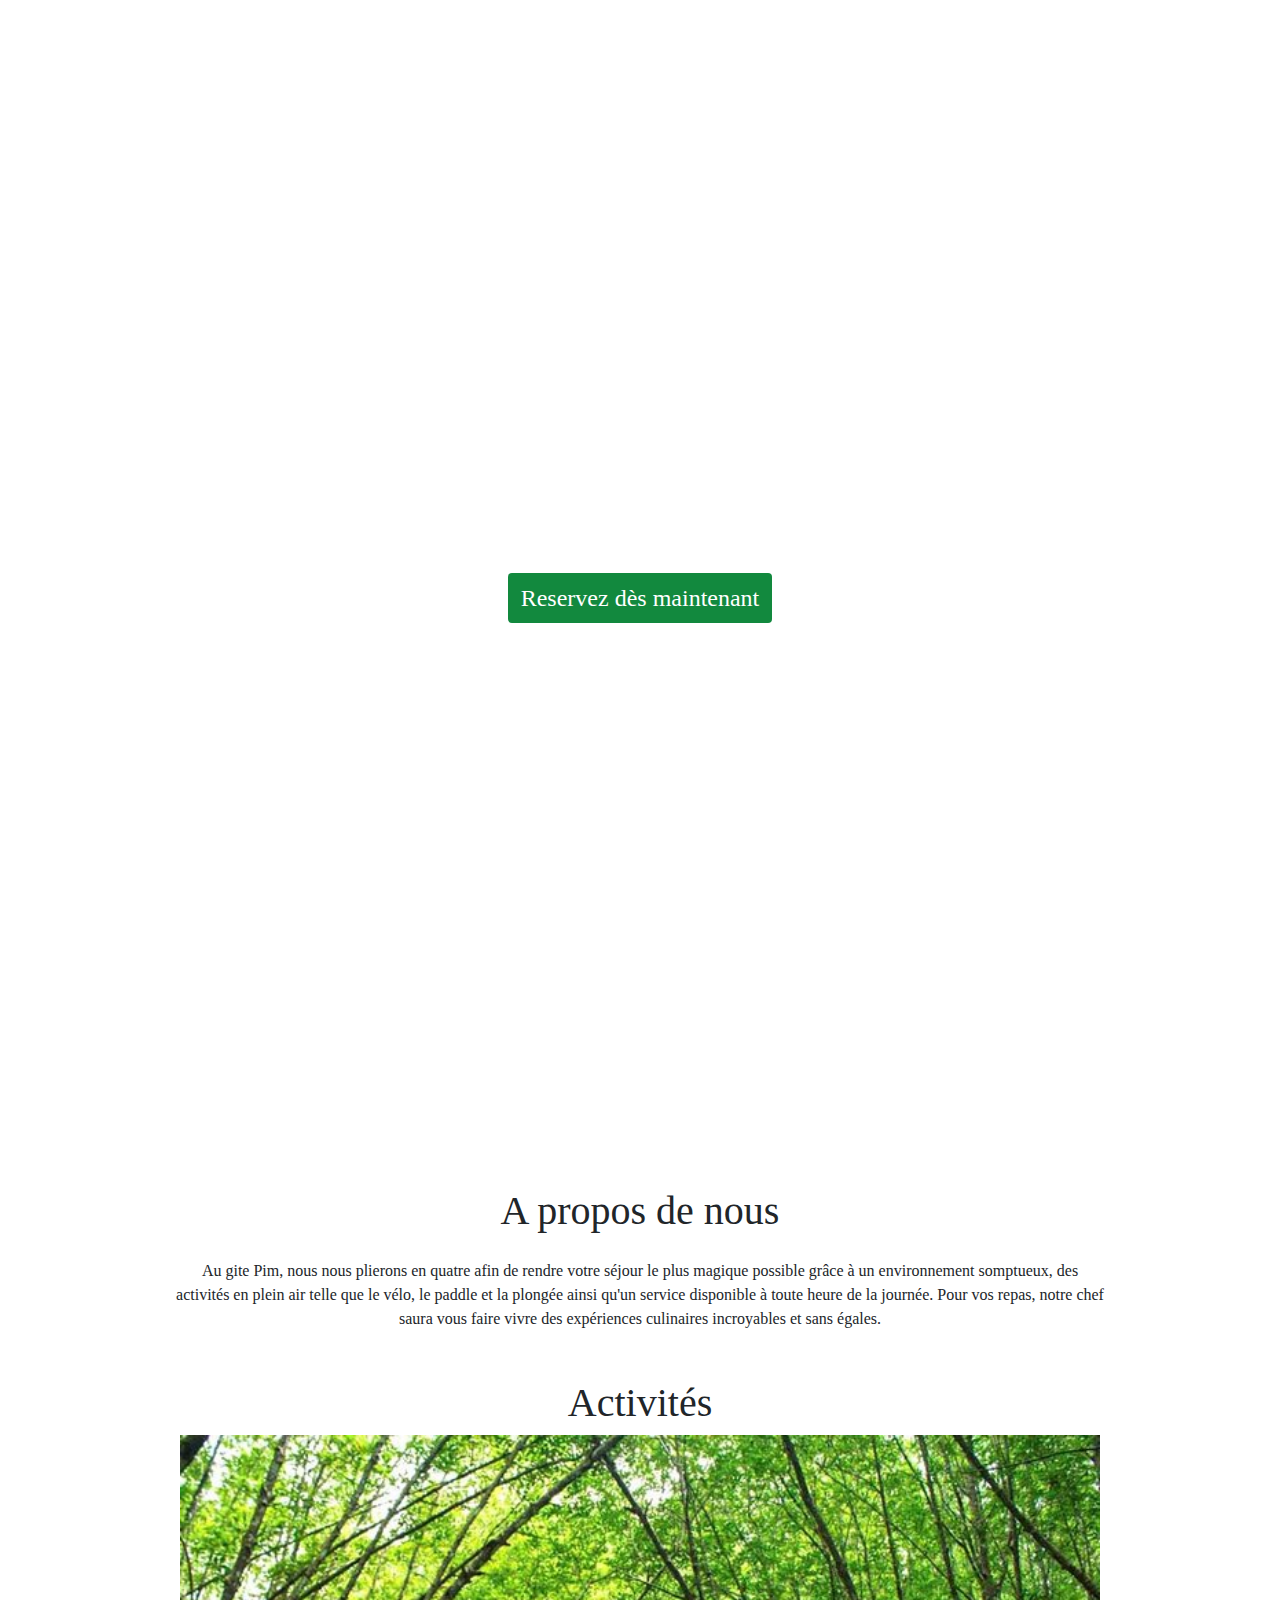
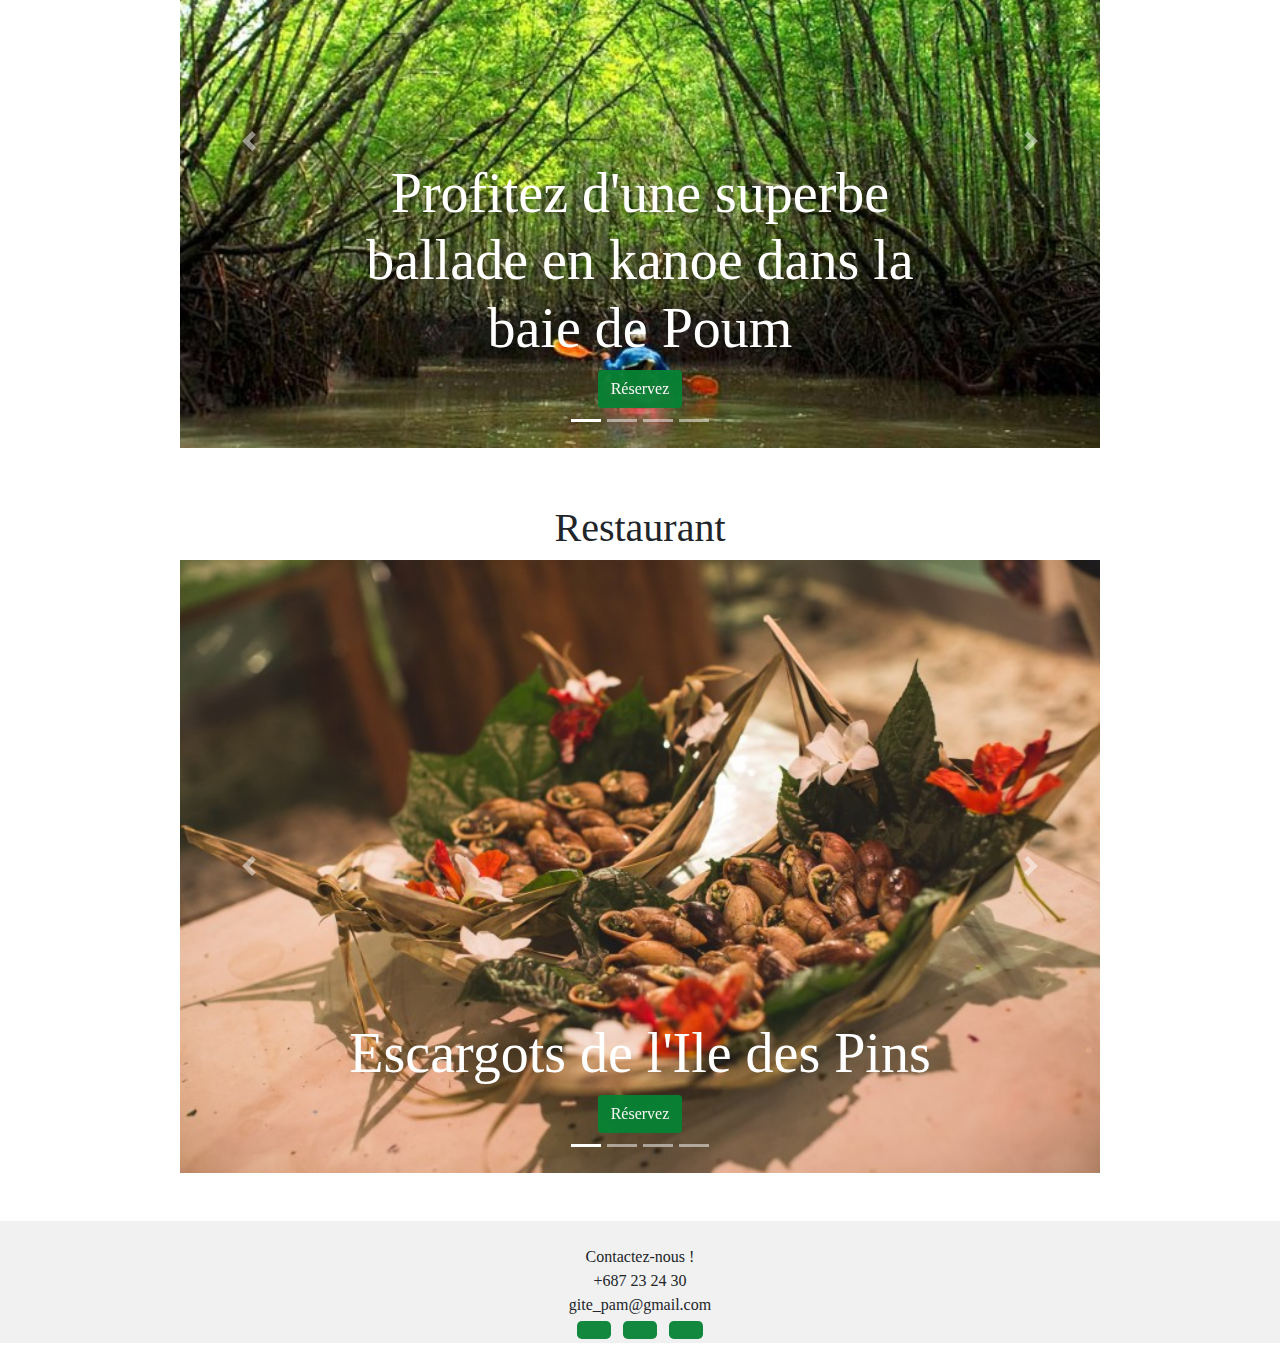
==== commit d4cfa3c5: "Update links" ====
--- a/index.html
+++ b/index.html
@@ -6,7 +6,7 @@
     <meta http-equiv="X-UA-Compatible" content="IE=edge">
     <meta name="viewport" content="width=device-width, initial-scale=1.0">
 
-    <link rel="stylesheet" href="../style/style.css">
+    <link rel="stylesheet" href="./style/style.css">
     <!-- Lien fontawesome -->
     <link rel="stylesheet" href="https://cdnjs.cloudflare.com/ajax/libs/font-awesome/6.2.1/css/all.min.css"
         integrity="sha512-MV7K8+y+gLIBoVD59lQIYicR65iaqukzvf/nwasF0nqhPay5w/9lJmVM2hMDcnK1OnMGCdVK+iQrJ7lzPJQd1w=="
@@ -48,11 +48,11 @@
                     </li>
                     <!-- Reservation -->
                     <li class="nav-item">
-                        <a class="nav-link" href="/reservation.html">Hébergements</a>
+                        <a class="nav-link" href="./reservation.html">Hébergements</a>
                     </li>
                     <!-- Activités -->
                     <li class="nav-item">
-                        <a class="nav-link" href="/reservation_activitee.html">Activités</a>
+                        <a class="nav-link" href="./reservation_activitee.html">Activités</a>
                     </li>
                     <!-- Contact -->
                     <li class="nav-item">
@@ -112,7 +112,7 @@
                         </div>
                         <!-- Découverte Lagon -->
                         <div class="carousel-item">
-                            <a href="/reservation_activitee.html"><img class="d-block w-100" src="../img/groupe_plongee.png" alt="Groupe de plongée"></a>
+                            <a href="/reservation_activitee.html"><img class="d-block w-100" src="./img/groupe_plongee.png" alt="Groupe de plongée"></a>
                             <div class="carousel-caption d-none d-md-block">
                                 <h5 class="display-4">Faites d'incroyables découvertes dans le lagon</h5>
                                 <button class="btn  text-white"><a class="text-white" href="/reservation_activitee.html">Réservez</a></button>
@@ -148,7 +148,7 @@
                     <div class="carousel-inner">
                         <!-- Escargots -->
                         <div class="carousel-item active">
-                            <a href="/reservation_activitee.html"><img class="d-block w-100" src="../img/escargotsIleDesPins.jpg" alt="Escargots de l'Ile Des Pins"></a>
+                            <a href="/reservation_activitee.html"><img class="d-block w-100" src="./img/escargotsIleDesPins.jpg" alt="Escargots de l'Ile Des Pins"></a>
                             <div class="carousel-caption d-none d-md-block">
                                 <h5 class="display-4">Escargots de l'Ile des Pins</h5>
                                 <button class="btn  text-white"><a class="text-white" href="/reservation_activitee.html">Réservez</a></button>
@@ -156,7 +156,7 @@
                         </div>
                         <!-- Poissons -->
                         <div class="carousel-item">
-                            <a href="/reservation_activitee.html"><img class="d-block w-100" src="../img/poissonLagon.jpg" alt="Poisson du lagon Calédonien"></a>
+                            <a href="/reservation_activitee.html"><img class="d-block w-100" src="./img/poissonLagon.jpg" alt="Poisson du lagon Calédonien"></a>
                             <div class="carousel-caption d-none d-md-block">
                                 <h5 class="display-4">Les poissons du lagon Calédonien</h5>
                                 <button class="btn  text-white"><a class="text-white" href="/reservation_activitee.html">Réservez</a></button>
@@ -164,7 +164,7 @@
                         </div>
                         <!-- Bougna -->
                         <div class="carousel-item">
-                            <a href="/reservation_activitee.html"><img class="d-block w-100" src="../img/bougna.jpg" alt="Bougna"></a>
+                            <a href="/reservation_activitee.html"><img class="d-block w-100" src="./img/bougna.jpg" alt="Bougna"></a>
                             <div class="carousel-caption d-none d-md-block">
                                 <h5 class="display-4">Bougna</h5>
                                 <button class="btn  text-white"><a class="text-white" href="/reservation_activitee.html">Réservez</a></button>
@@ -172,7 +172,7 @@
                         </div>
                         <!-- Poisson cru Soyo -->
                         <div class="carousel-item">
-                            <a href="/reservation_activitee.html"><img class="d-block w-100" src="../img/poissonCruSoyo.jpg" alt="Poisson cru au soyo"></a>
+                            <a href="/reservation_activitee.html"><img class="d-block w-100" src="./img/poissonCruSoyo.jpg" alt="Poisson cru au soyo"></a>
                             <div class="carousel-caption d-none d-md-block">
                                 <h5 class="display-4">Poisson cru au soyo</h5>
                                 <button class="btn  text-white"><a class="text-white stretched-link" href="/reservation_activitee.html">Réservez</a></button>
--- a/style/style.css
+++ b/style/style.css
@@ -1,11 +1,11 @@
 @font-face {
     font-family: solitero;
-    src: url("../fonts/Solitreo-Regular.ttf") format("truetype");
+    src: url("./fonts/Solitreo-Regular.ttf") format("truetype");
 }
 
 @font-face {
     font-family: arvo;
-    src: url("../fonts/Arvo-Regular.ttf") format("truetype");
+    src: url("./fonts/Arvo-Regular.ttf") format("truetype");
 }
 
 html {
@@ -13,6 +13,10 @@
     margin: 0;
     padding: 0;
 
+}
+
+body {
+    font-family: arvo !important;
 }
 
 .navbar-brand {
@@ -25,7 +29,7 @@
     width: 100%;
     height: 100%;
 
-    background-image: url("../img/jumbo.png");
+    background-image: url("./img/jumbo.png");
     background-size: cover;
     background-repeat: no-repeat;
     background-position: top;
@@ -45,138 +49,12 @@
     padding-top: 30vh;
 }
 
-#apropos {
-    font-family: arvo;
-
+.btn {
+    opacity: 95%;
+    background-color: rgb(6, 131, 52) !important;
+    color: white !important;
 }
 
-
-/* Hour */
-
-.container-fluid {
-    padding-top: 120px !important;
-    padding-bottom: 120px !important;
-}
-
-.card {
-  box-shadow: 0px 4px 8px 0px #7986CB;
-}
-
-input {
-    padding: 10px 20px !important;
-    border: 1px solid #000 !important;
-    border-radius: 10px;
-    box-sizing: border-box;
-    background-color: #616161 !important;
-    color: #fff !important;
-    font-size: 16px;
-    letter-spacing: 1px;
-    width: 180px;
-}
-
-input:focus {
-    -moz-box-shadow: none !important;
-    -webkit-box-shadow: none !important;
-    box-shadow: none !important;
-    border: 1px solid #512DA8;
-    outline-width: 0;
-}
-
-::placeholder {
-    color: #fff;
-    opacity: 1;
-}
-
-:-ms-input-placeholder {
-    color: #fff;
-}
-
-::-ms-input-placeholder {
-    color: #fff;
-}
-
-button:focus {
-    -moz-box-shadow: none !important;
-    -webkit-box-shadow: none !important;
-    box-shadow: none !important;
-    outline-width: 0;
-}
-
-.datepicker {
-  background-color: #000 !important;
-  color: #fff !important;
-  border: none;
-  padding: 10px !important;
-}
-
-.datepicker-dropdown:after {
-  border-bottom: 6px solid #000;
-}
-
-thead tr:nth-child(3) th {
-  color: #fff !important;
-  font-weight: bold;
-  padding-top: 20px;
-  padding-bottom: 10px;
-}
-
-.dow, .old-day, .day, .new-day {
-  width: 40px !important;
-  height: 40px !important;
-  border-radius: 0px !important;
-}
-
-.old-day:hover, .day:hover, .new-day:hover, .month:hover, .year:hover, .decade:hover, .century:hover {
-  border-radius: 6px !important;
-  background-color: #eee;
-  color: #000;
-}
-
-.active {
-  border-radius: 6px !important;
-  background-image: linear-gradient(#90CAF9, #64B5F6) !important;
-  color: #000 !important;
-}
-
-.disabled {
-  color: #616161 !important;
-}
-
-.prev, .next, .datepicker-switch {
-  border-radius: 0 !important;
-  padding: 20px 10px !important;
-  text-transform: uppercase;
-  font-size: 20px;
-  color: #fff !important;
-  opacity: 0.8;
-}
-
-.prev:hover, .next:hover, .datepicker-switch:hover {
-  background-color: inherit !important;
-  opacity: 1;
-}
-
-.cell {
-  border: 1px solid #BDBDBD;
-  margin: 2px;
-  cursor: pointer;
-}
-
-.cell:hover {
-  border: 1px solid #3D5AFE;
-}
-
-.cell.select {
-  background-color: #3D5AFE;
-  color: #fff;
-}
-
-.fa-calendar {
-  color: #fff;
-  font-size: 30px;
-  padding-top: 8px;
-  padding-left: 5px;
-  cursor: pointer;
-}
-
-/* Hour end */+.btn:hover {
+    opacity: 85%;
+}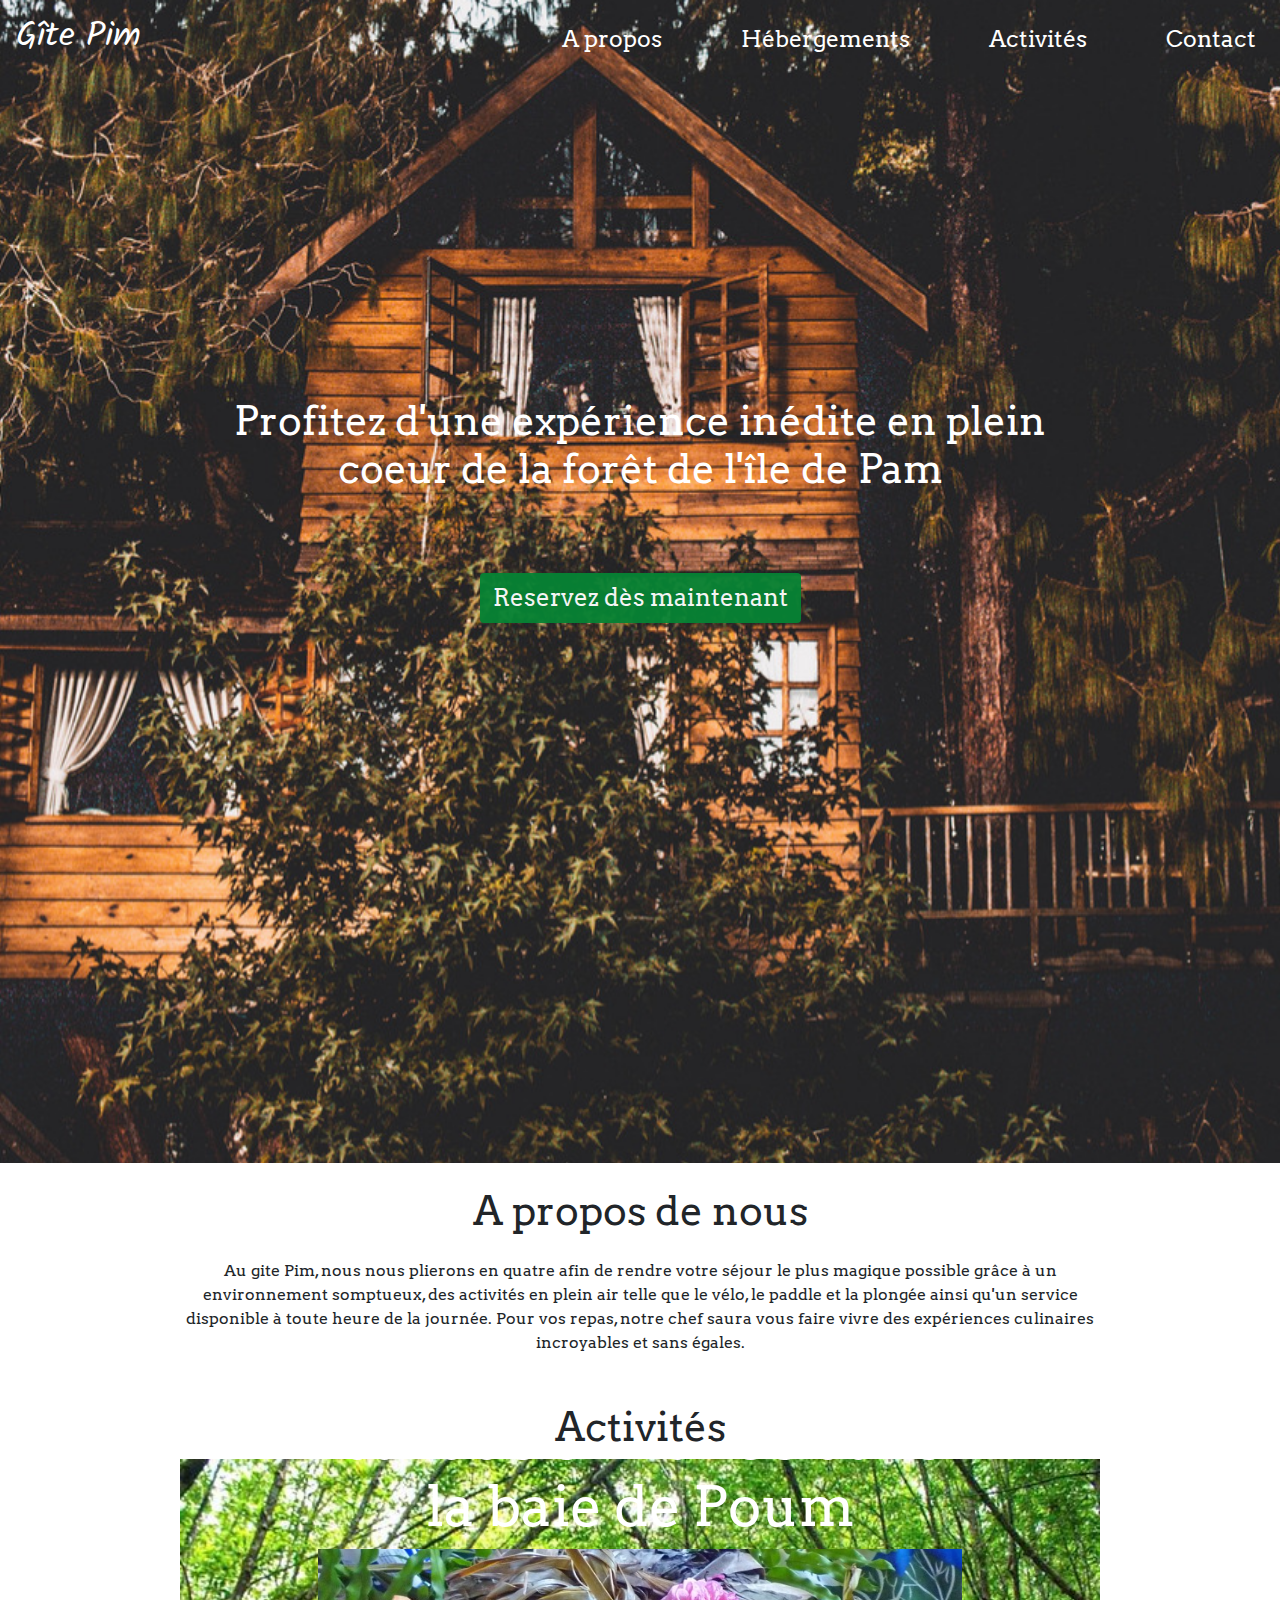
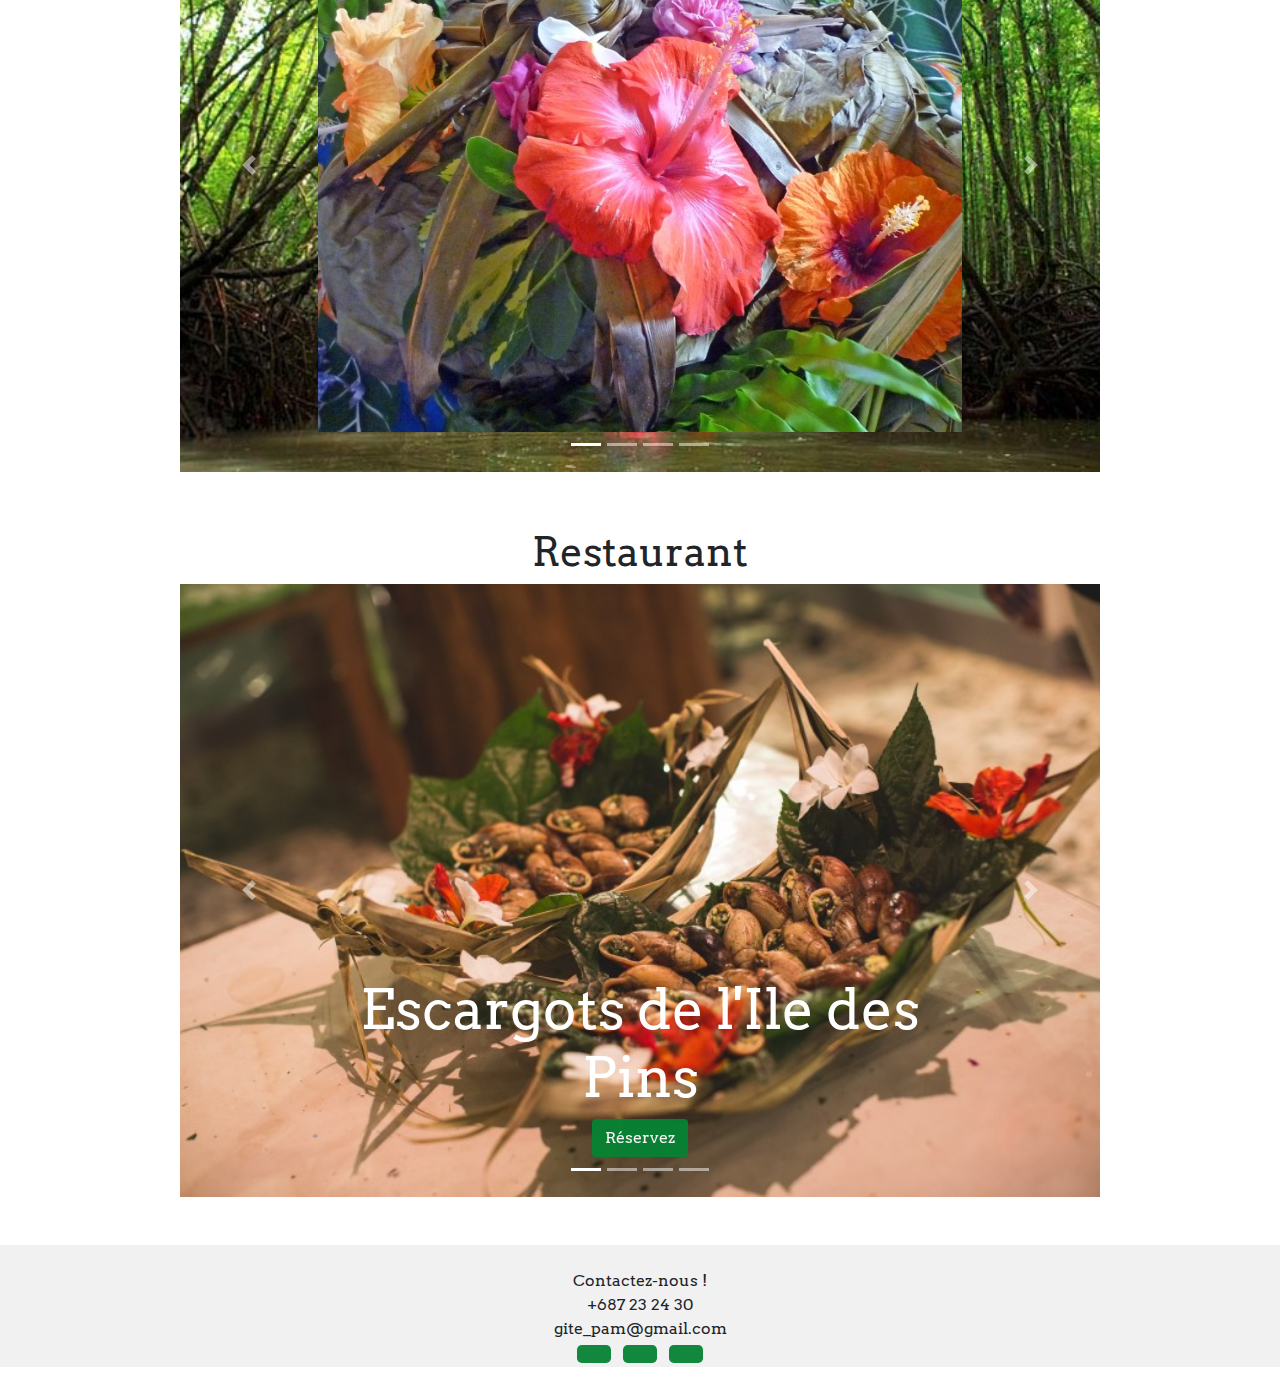
==== commit 7fc51ad7: "index plus derreur" ====
--- a/index.html
+++ b/index.html
@@ -99,7 +99,7 @@
                             <a href="/reservation_activitee.html"><img class="d-block w-100" src="./img/kayak.jpg" alt="Image kayak"></a>
                             <div class="carousel-caption d-none d-md-block">
                                 <h5 class="display-4">Profitez d'une superbe ballade en kanoe dans la baie de Poum</h5>
-                                <button class="btn  text-white"><a class="text-white" href="/reservation_activitee.html">Réservez</a></button>
+                              <a href="/reservation_activitee.html"><img class="d-block w-100" src="./img/bougna.jpg" alt="Bougna"></a>
                             </div>
                         </div>
                         <!-- Randonnée -->
@@ -107,7 +107,7 @@
                             <a href="/reservation_activitee.html"><img class="d-block w-100" src="./img/rando.png" alt="Image randonnée"></a>
                             <div class="carousel-caption d-none d-md-block">
                                 <h5 class="display-4">Prenez un grand bol d'air frais durant une randonnée en forêt</h5>
-                                <button class="btn  text-white"><a class="text-white" href="/reservation_activitee.html">Réservez</a></button>
+                              <a href="/reservation_activitee.html"><img class="d-block w-100" src="./img/bougna.jpg" alt="Bougna"></a>
                             </div>
                         </div>
                         <!-- Découverte Lagon -->
@@ -115,7 +115,7 @@
                             <a href="/reservation_activitee.html"><img class="d-block w-100" src="./img/groupe_plongee.png" alt="Groupe de plongée"></a>
                             <div class="carousel-caption d-none d-md-block">
                                 <h5 class="display-4">Faites d'incroyables découvertes dans le lagon</h5>
-                                <button class="btn  text-white"><a class="text-white" href="/reservation_activitee.html">Réservez</a></button>
+                              <a href="/reservation_activitee.html"><img class="d-block w-100" src="./img/bougna.jpg" alt="Bougna"></a>
                             </div>
                         </div>
                     </div>
@@ -151,7 +151,7 @@
                             <a href="/reservation_activitee.html"><img class="d-block w-100" src="./img/escargotsIleDesPins.jpg" alt="Escargots de l'Ile Des Pins"></a>
                             <div class="carousel-caption d-none d-md-block">
                                 <h5 class="display-4">Escargots de l'Ile des Pins</h5>
-                                <button class="btn  text-white"><a class="text-white" href="/reservation_activitee.html">Réservez</a></button>
+                               <a class="btn  text-white" href="/reservation_activitee.html">Réservez</a>
                             </div>
                         </div>
                         <!-- Poissons -->
@@ -159,7 +159,7 @@
                             <a href="/reservation_activitee.html"><img class="d-block w-100" src="./img/poissonLagon.jpg" alt="Poisson du lagon Calédonien"></a>
                             <div class="carousel-caption d-none d-md-block">
                                 <h5 class="display-4">Les poissons du lagon Calédonien</h5>
-                                <button class="btn  text-white"><a class="text-white" href="/reservation_activitee.html">Réservez</a></button>
+                             <a class="btn  text-white" href="/reservation_activitee.html">Réservez</a>
                             </div>
                         </div>
                         <!-- Bougna -->
@@ -167,7 +167,7 @@
                             <a href="/reservation_activitee.html"><img class="d-block w-100" src="./img/bougna.jpg" alt="Bougna"></a>
                             <div class="carousel-caption d-none d-md-block">
                                 <h5 class="display-4">Bougna</h5>
-                                <button class="btn  text-white"><a class="text-white" href="/reservation_activitee.html">Réservez</a></button>
+                             <a class="btn  text-white" href="/reservation_activitee.html">Réservez</a>
                             </div>
                         </div>
                         <!-- Poisson cru Soyo -->
@@ -175,7 +175,7 @@
                             <a href="/reservation_activitee.html"><img class="d-block w-100" src="./img/poissonCruSoyo.jpg" alt="Poisson cru au soyo"></a>
                             <div class="carousel-caption d-none d-md-block">
                                 <h5 class="display-4">Poisson cru au soyo</h5>
-                                <button class="btn  text-white"><a class="text-white stretched-link" href="/reservation_activitee.html">Réservez</a></button>
+                             <a class="btn text-white stretched-link" href="/reservation_activitee.html">Réservez</a>
                             </div>
                         </div>
                     </div>
@@ -216,6 +216,7 @@
                 <a class="btn btn-link btn-floating btn-lg text-dark m-1" href="#!" role="button"
                     data-mdb-ripple-color="dark"><i class="fab fa-linkedin"></i></a>
             </section>
+        </div>
     </footer>
 
 </body>
--- a/style/style.css
+++ b/style/style.css
@@ -1,11 +1,11 @@
 @font-face {
     font-family: solitero;
-    src: url("./fonts/Solitreo-Regular.ttf") format("truetype");
+    src: url("../fonts/Solitreo-Regular.ttf") format("truetype");
 }
 
 @font-face {
     font-family: arvo;
-    src: url("./fonts/Arvo-Regular.ttf") format("truetype");
+    src: url("../fonts/Arvo-Regular.ttf") format("truetype");
 }
 
 html {
@@ -29,7 +29,7 @@
     width: 100%;
     height: 100%;
 
-    background-image: url("./img/jumbo.png");
+    background-image: url("../img/jumbo.png");
     background-size: cover;
     background-repeat: no-repeat;
     background-position: top;
